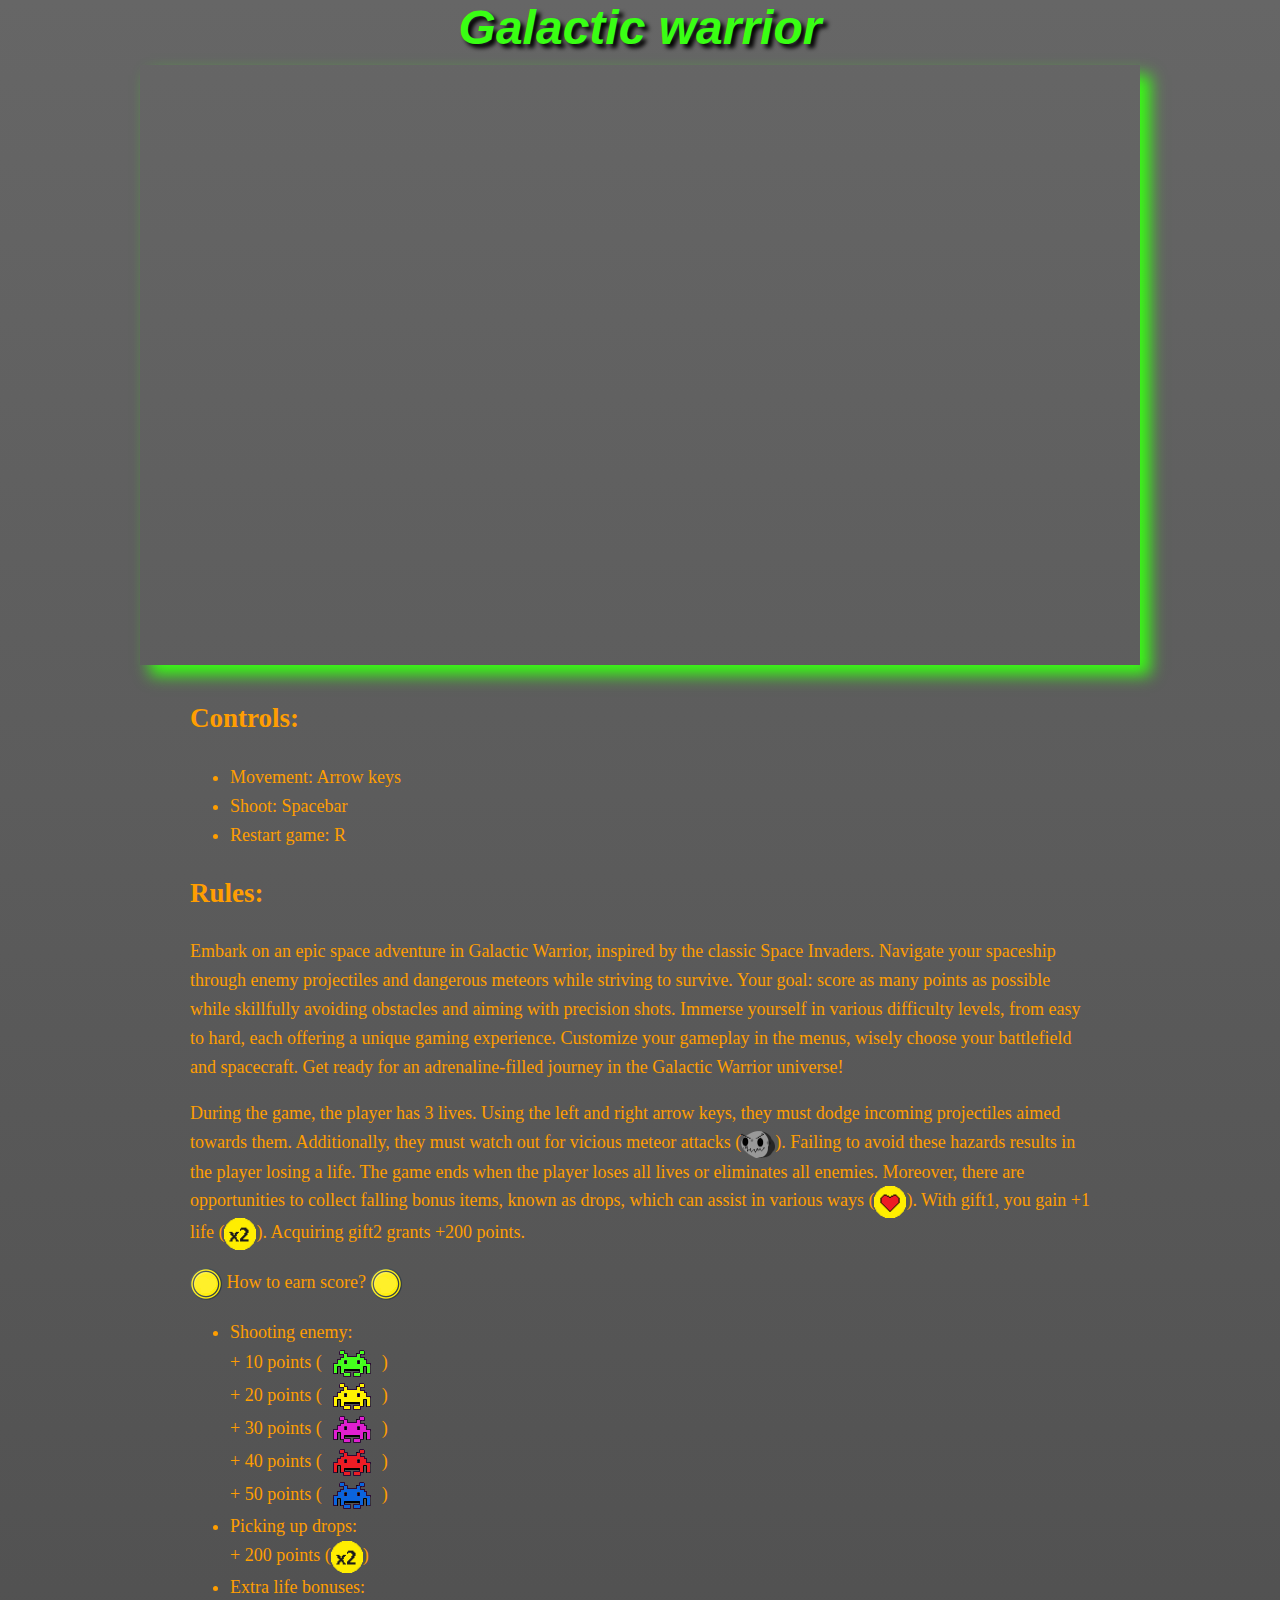
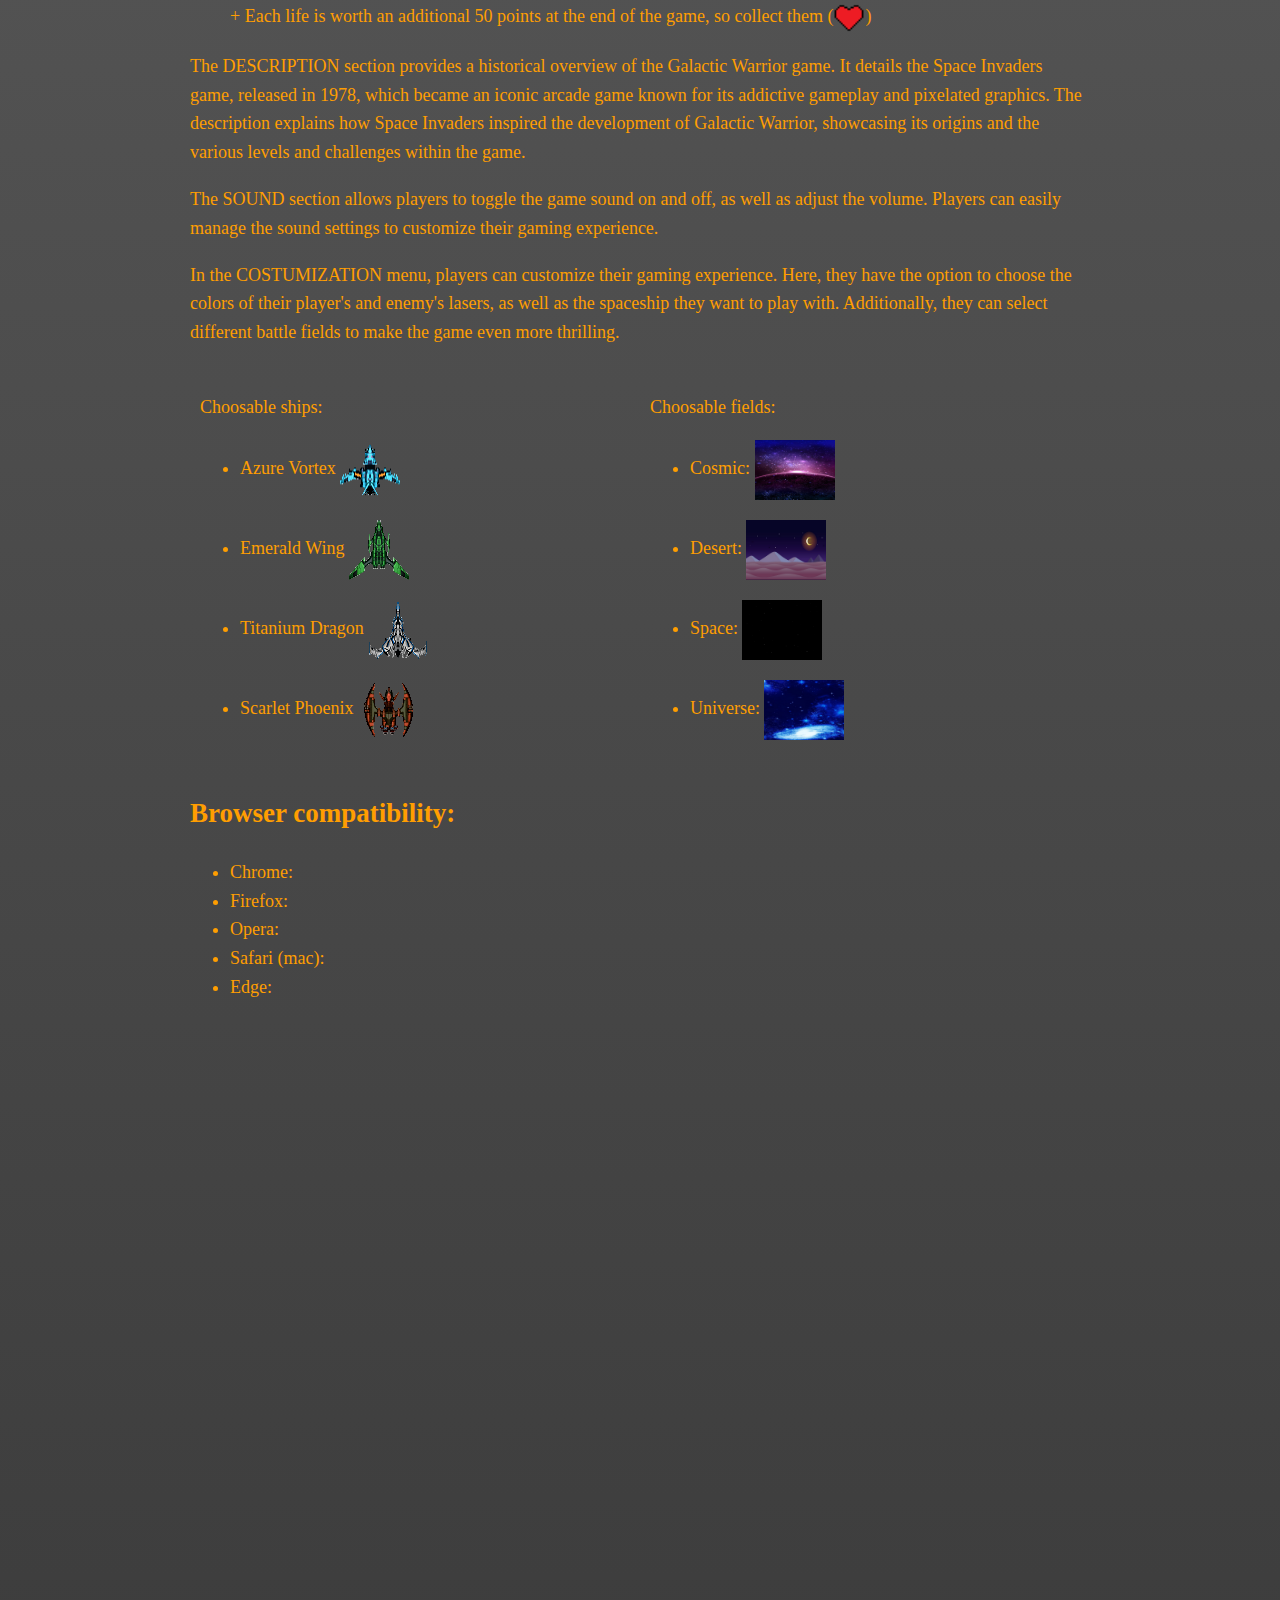
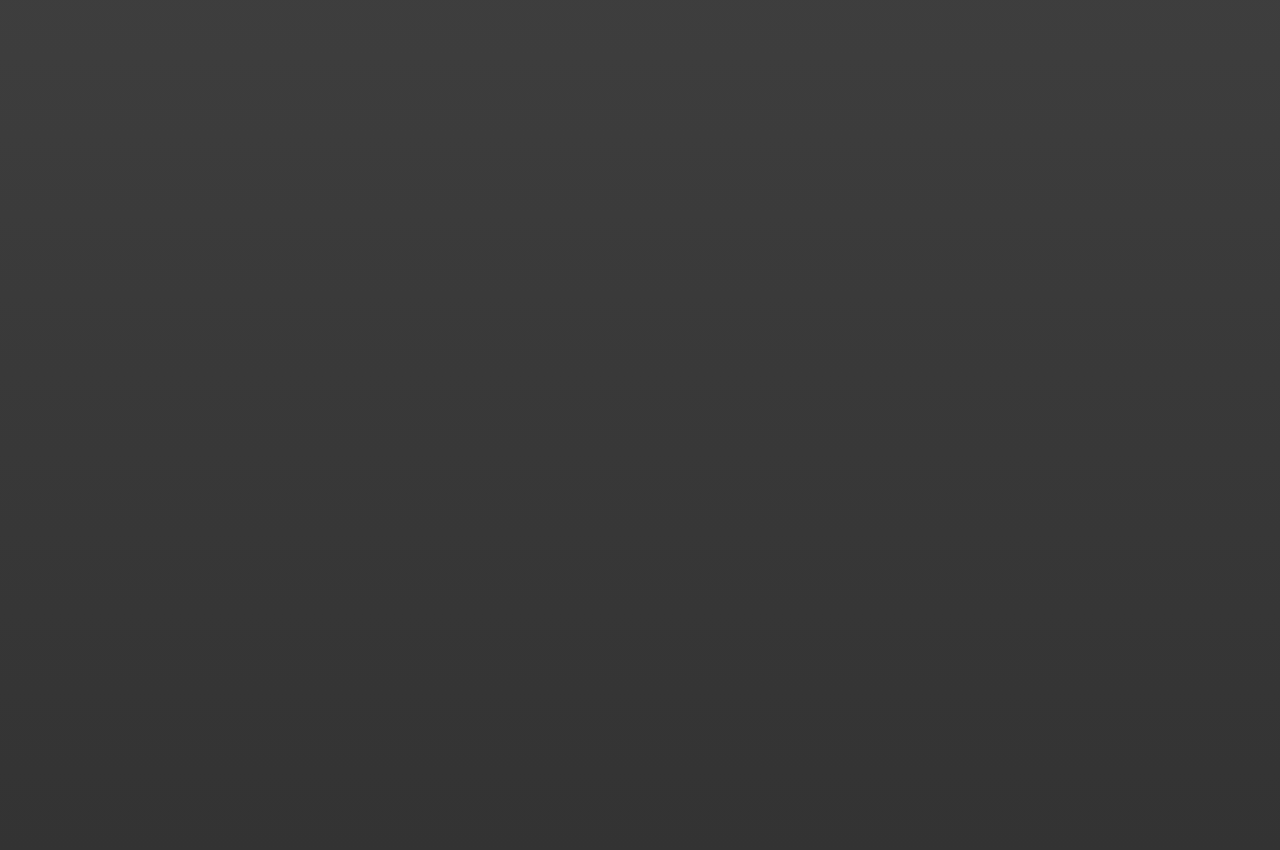
==== Galactic warrior/index.html @ ec055ec3 "Obtaining in-game currency is available" ====
<!DOCTYPE html>
<html lang="en">
<head>
    <meta charset="UTF-8">
    <meta http-equiv="X-UA-Compatible" content="IE=edge" />
    <meta name="viewport" content="width=device-width, initial-scale=1.0" />
    <title>Galactic warrior</title>
    <link rel="shortcut icon" href="#" />
    <link rel="stylesheet" href="styles.css">
</head>

<body>
    <h1>Galactic warrior</h1>
    <canvas id="menu"></canvas>

    <script type="module" src="index.js"></script>

    <div id="description">


        <h2>Controls:</h2>
        <ul>
            <li>Movement: Arrow keys</li>
            <li>Shoot: Spacebar</li>
            <li>Restart game: R</li>
        </ul>


        <h2>Rules:</h2>
        <p>
            Embark on an epic space adventure in Galactic Warrior, inspired by the classic Space Invaders.
            Navigate your spaceship through enemy projectiles and dangerous meteors while striving to survive.
            Your goal: score as many points as possible while skillfully avoiding obstacles and aiming with precision shots.
            Immerse yourself in various difficulty levels, from easy to hard, each offering a unique gaming experience.
            Customize your gameplay in the menus, wisely choose your battlefield and spacecraft.
            Get ready for an adrenaline-filled journey in the Galactic Warrior universe!
        </p>

        <p>
            During the game, the player has 3 lives. Using the left and right arrow keys,
            they must dodge incoming projectiles aimed towards them. Additionally,
            they must watch out for vicious meteor attacks (<img src="images/drop/meteor.png" alt="meteor" width="34" height="27" style="vertical-align: middle">).
            Failing to avoid these hazards results in the player losing a life.
            The game ends when the player loses all lives or eliminates all enemies.
            Moreover, there are opportunities to collect falling bonus items, known as drops,
            which can assist in various ways (<img src="images/drop/gift1.png" alt="gift1"  width="32" height="32" style="vertical-align: middle">).
            With gift1, you gain +1 life (<img src="images/drop/gift2.png" alt="gift2"  width="32" height="32" style="vertical-align: middle">).
            Acquiring gift2 grants +200 points.
        </p>

        <p>
            <img src="images/ikon/score.png" alt="score"  width="32" height="32" style="vertical-align: middle"> How to earn score? <img src="images/ikon/score.png" alt="score"  width="32" height="32" style="vertical-align: middle">
            <ul>
                <li>
                    Shooting enemy:
                    <ul class="demo">
                        <li>+ 10 points (<img src="images/enemy/enemy1.png" alt="enemy1" width="60" height="33" style="vertical-align: middle">)</li>
                        <li>+ 20 points (<img src="images/enemy/enemy2.png" alt="enemy2" width="60" height="33" style="vertical-align: middle">)</li>
                        <li>+ 30 points (<img src="images/enemy/enemy3.png" alt="enemy3" width="60" height="33" style="vertical-align: middle">)</li>
                        <li>+ 40 points (<img src="images/enemy/enemy4.png" alt="enemy4" width="60" height="33" style="vertical-align: middle">)</li>
                        <li>+ 50 points (<img src="images/enemy/enemy5.png" alt="enemy5" width="60" height="33" style="vertical-align: middle">)</li>
                    </ul>
                </li>
                <li>
                    Picking up drops:
                    <ul class="demo">
                        <li>+ 200 points (<img src="images/drop/gift2.png" alt="gift2"  width="32" height="32" style="vertical-align: middle">) </li>
                    </ul>
                </li>
                <li>
                    Extra life bonuses:
                    <ul class="demo">
                        <li>+ Each life is worth an additional 50 points at the end of the game, so collect them (<img src="images/ikon/redHeart.png" alt="gift2"  width="32" height="32" style="vertical-align: middle">) </li>
                    </ul>
                </li>
            </ul>
        </p>

        <p>
            The DESCRIPTION section provides a historical overview of the Galactic Warrior game. It details the Space Invaders game, released in 1978, which became an iconic arcade game known for its addictive gameplay and pixelated graphics. The description explains how Space Invaders inspired the development of Galactic Warrior, showcasing its origins and the various levels and challenges within the game.
        </p>

        <p>
            The SOUND section allows players to toggle the game sound on and off, as well as adjust the volume. Players can easily manage the sound settings to customize their gaming experience.
        </p>

        <p>
            In the COSTUMIZATION menu, players can customize their gaming experience. Here, they have the option to choose the colors of their player's and enemy's lasers, as well as the spaceship they want to play with. Additionally, they can select different battle fields to make the game even more thrilling.
        </p>

        <div class="customization-section">
            <div class="customization-column">
                <p>Choosable ships:</p>
                <ul>
                    <li class="space">Azure Vortex <img src="images/player/player1.png" alt="player1" width="60" height="60" style="vertical-align: middle"></li>
                    <li class="space">Emerald Wing <img src="images/player/player2.png" alt="player2" width="60" height="60" style="vertical-align: middle"></li>
                    <li class="space">Titanium Dragon <img src="images/player/player3.png" alt="player3" width="60" height="60" style="vertical-align: middle"></li>
                    <li class="space">Scarlet Phoenix <img src="images/player/player4.png" alt="player4" width="60" height="60" style="vertical-align: middle"></li>
                </ul>
            </div>
            <div class="customization-column">
                <p>Choosable fields:</p>
                <ul>
                    <li class="space">Cosmic: <img src="images/background/cosmic.png" alt="cosmic" width="80" height="60" style="vertical-align: middle"></li>
                    <li class="space">Desert: <img src="images/background/desert.png" alt="desert" width="80" height="60" style="vertical-align: middle"></li>
                    <li class="space">Space: <img src="images/background/space.png" alt="space" width="80" height="60" style="vertical-align: middle"></li>
                    <li class="space">Universe: <img src="images/background/universe.png" alt="universe" width="80" height="60" style="vertical-align: middle"></li>
                </ul>
            </div>
        </div>
        

        <h2>Browser compatibility:</h2>
        <ul>
            <li>Chrome: </li>
            <li>Firefox: </li>
            <li>Opera: </li>
            <li>Safari (mac): </li>
            <li>Edge: </li>
        </ul>

    </div>
</body>
</html>
---- Galactic warrior/styles.css ----
/* styles.css */

canvas {
    box-shadow: #39FF14 10px 10px 15px;
    position: relative;
/*    z-index: 1; */
}

h1 {
    margin: 0px;
    margin-bottom: 10px;
    font-size: 3em;
    font-family: sans-serif;
    font-style: italic;
    color: #39ff14;
    text-shadow: 4px 4px 4px #000000;
}

body {
    height: 450vh;
    margin: 0;
    padding: 0;
    display: flex;
    background: linear-gradient(to bottom, #666666, #333333);
    align-items: center;
    flex-direction: column;
}

#description {
    margin-top: 10px;
    font-size: 18px;
    text-align: left;
    width: 900px; 
    color: #ff9e01;
    line-height: 1.6; 
}

ul.demo {
    list-style-type: none;
    margin: 0;
    padding: 0;
}

.customization-section {
    display: flex;
    justify-content: space-between; 
}

.customization-column {
    flex: 1; 
    padding: 10px; 
}

li.space {
    margin-bottom: 20px; 
}
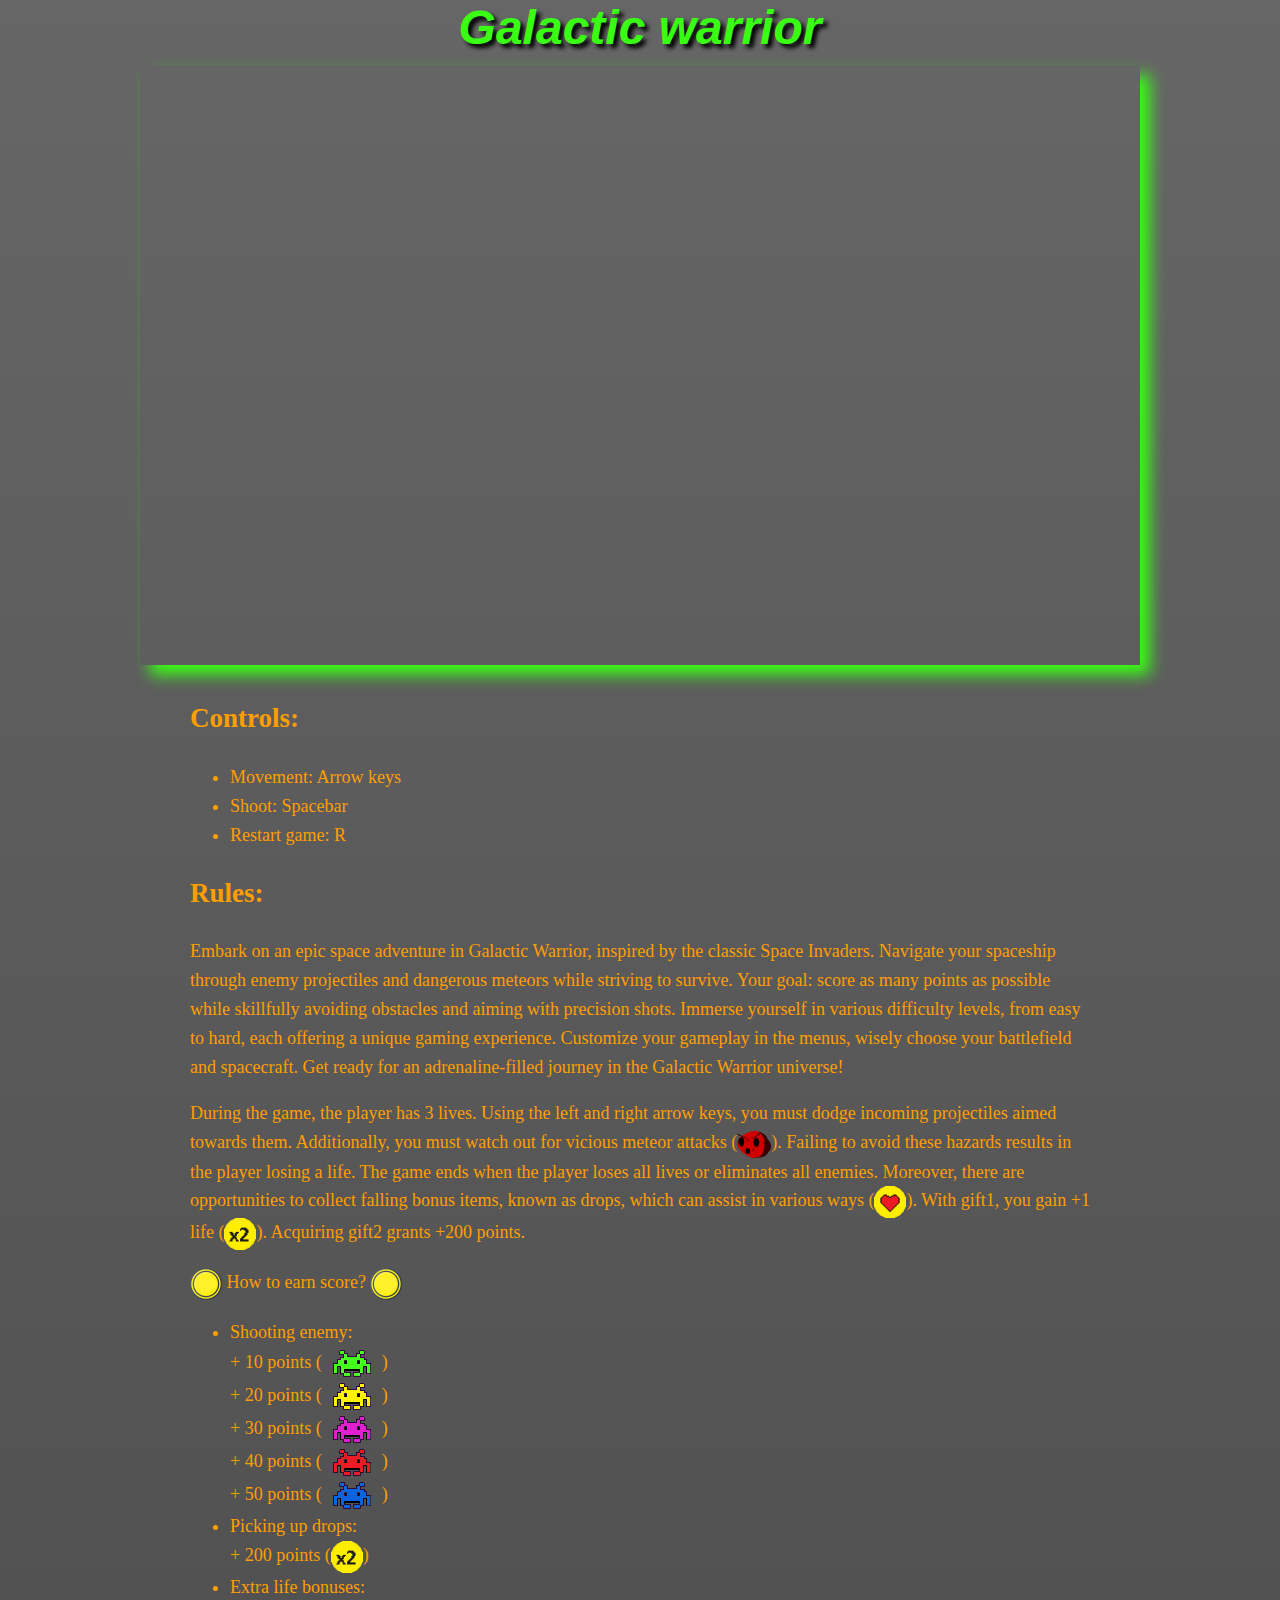
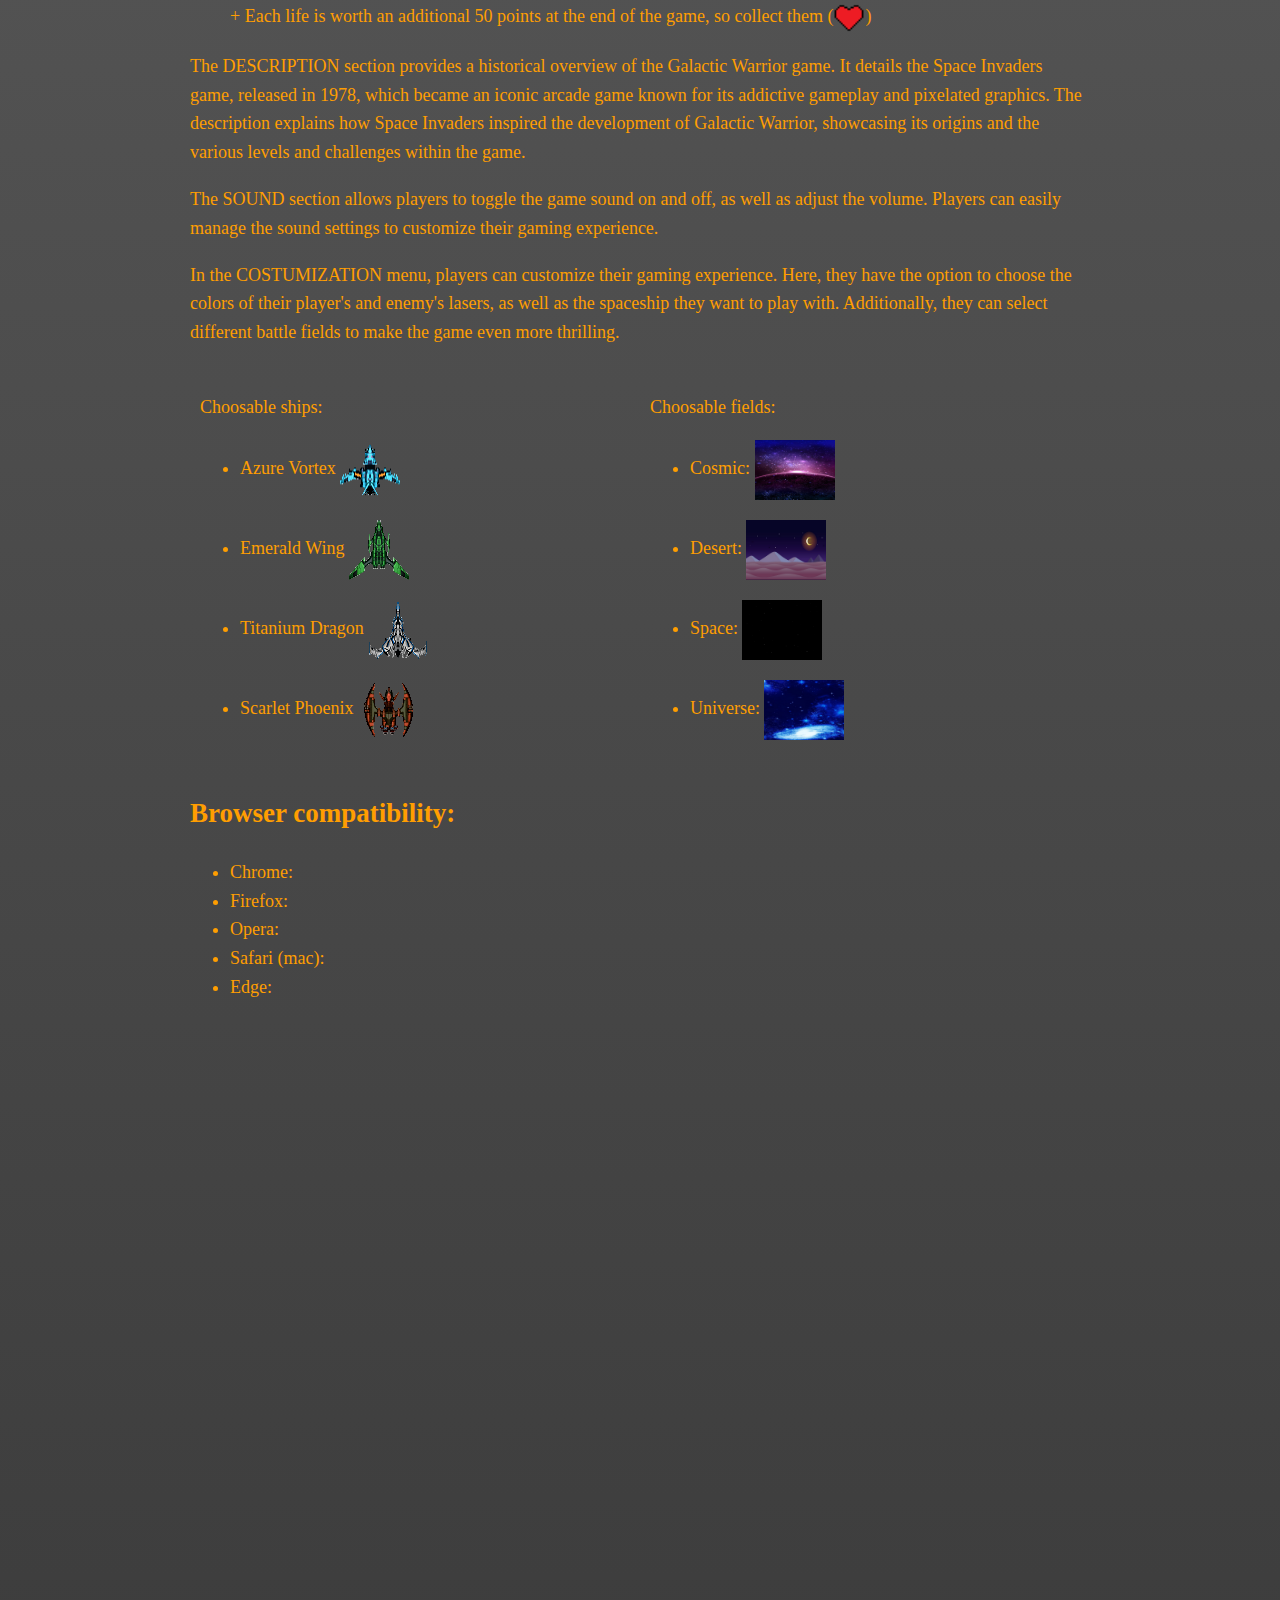
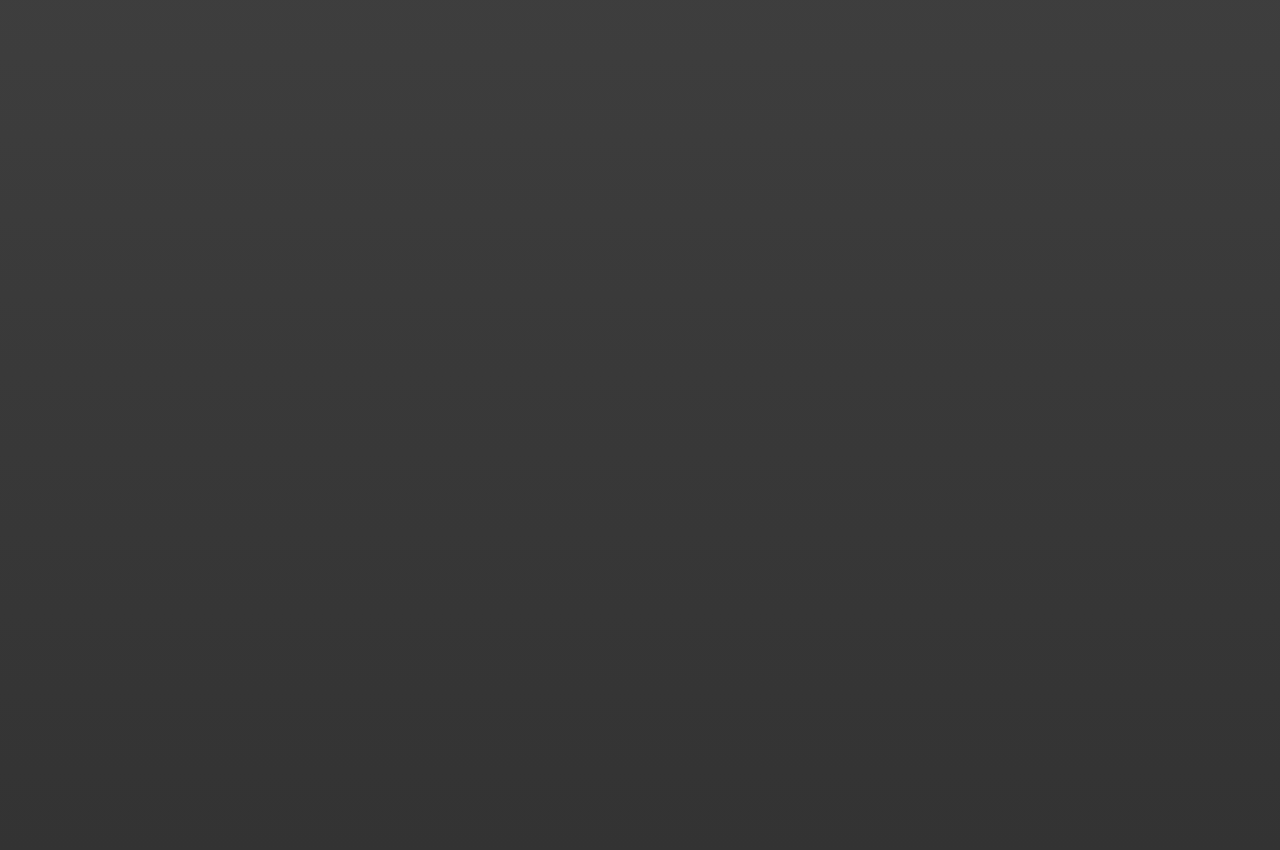
==== commit bfff1190: "Level 2 changed, started making level 5" ====
--- a/Galactic warrior/index.html
+++ b/Galactic warrior/index.html
@@ -38,8 +38,8 @@
 
         <p>
             During the game, the player has 3 lives. Using the left and right arrow keys,
-            they must dodge incoming projectiles aimed towards them. Additionally,
-            they must watch out for vicious meteor attacks (<img src="images/drop/meteor.png" alt="meteor" width="34" height="27" style="vertical-align: middle">).
+            you must dodge incoming projectiles aimed towards them. Additionally,
+            you must watch out for vicious meteor attacks (<img src="images/drop/meteorRed.png" alt="meteor" width="34" height="27" style="vertical-align: middle">).
             Failing to avoid these hazards results in the player losing a life.
             The game ends when the player loses all lives or eliminates all enemies.
             Moreover, there are opportunities to collect falling bonus items, known as drops,
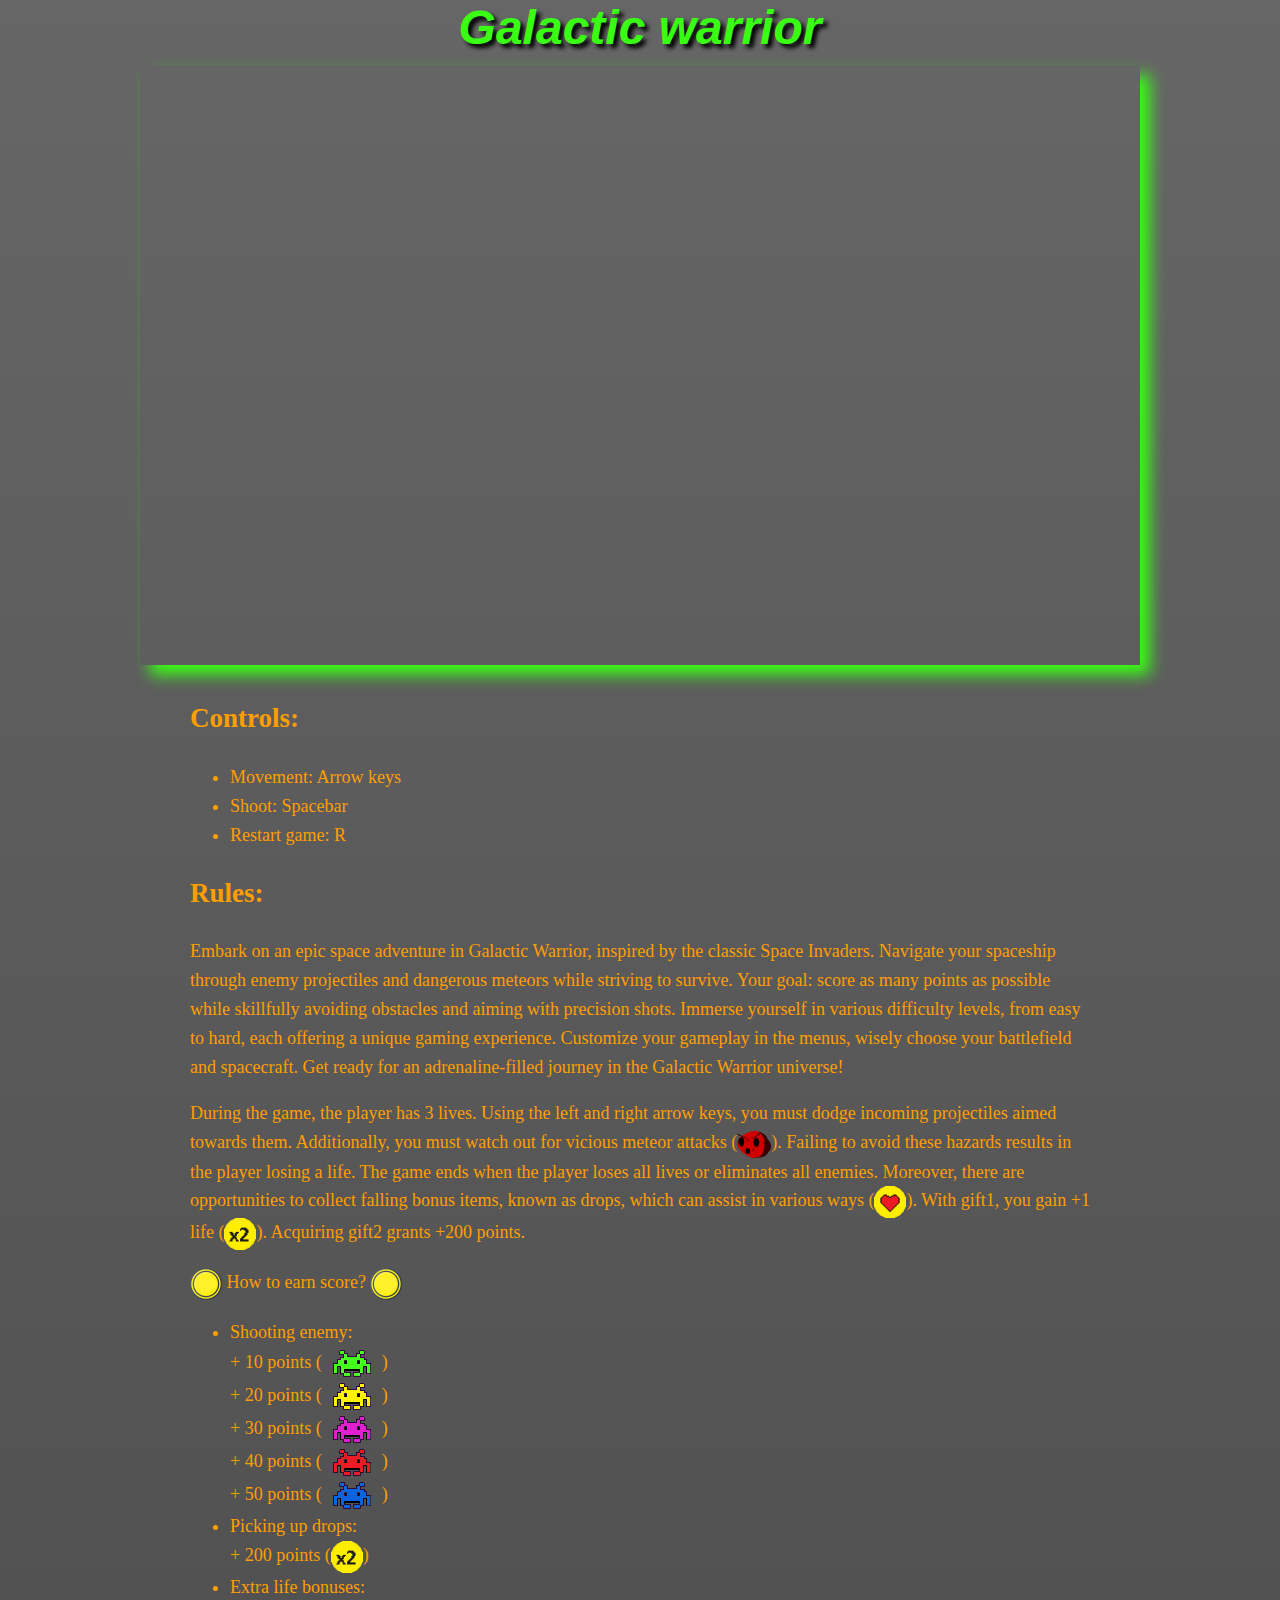
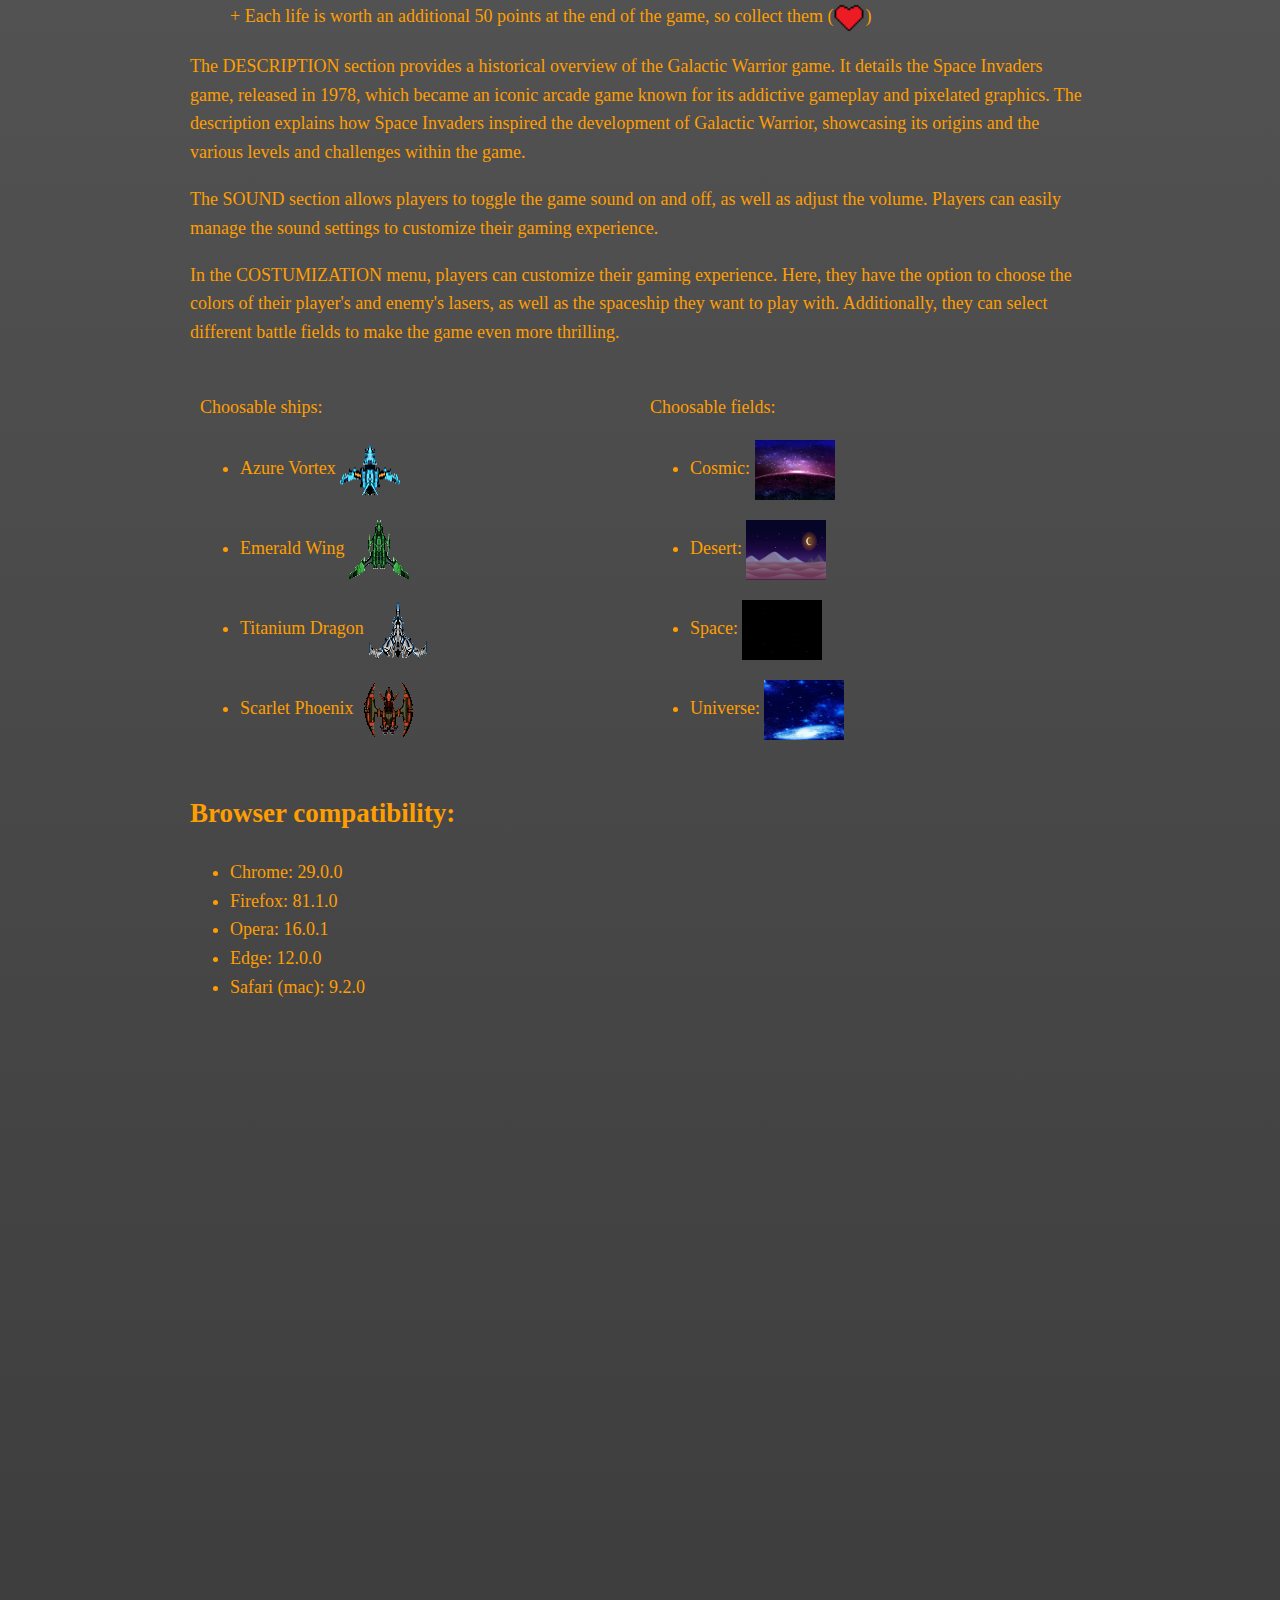
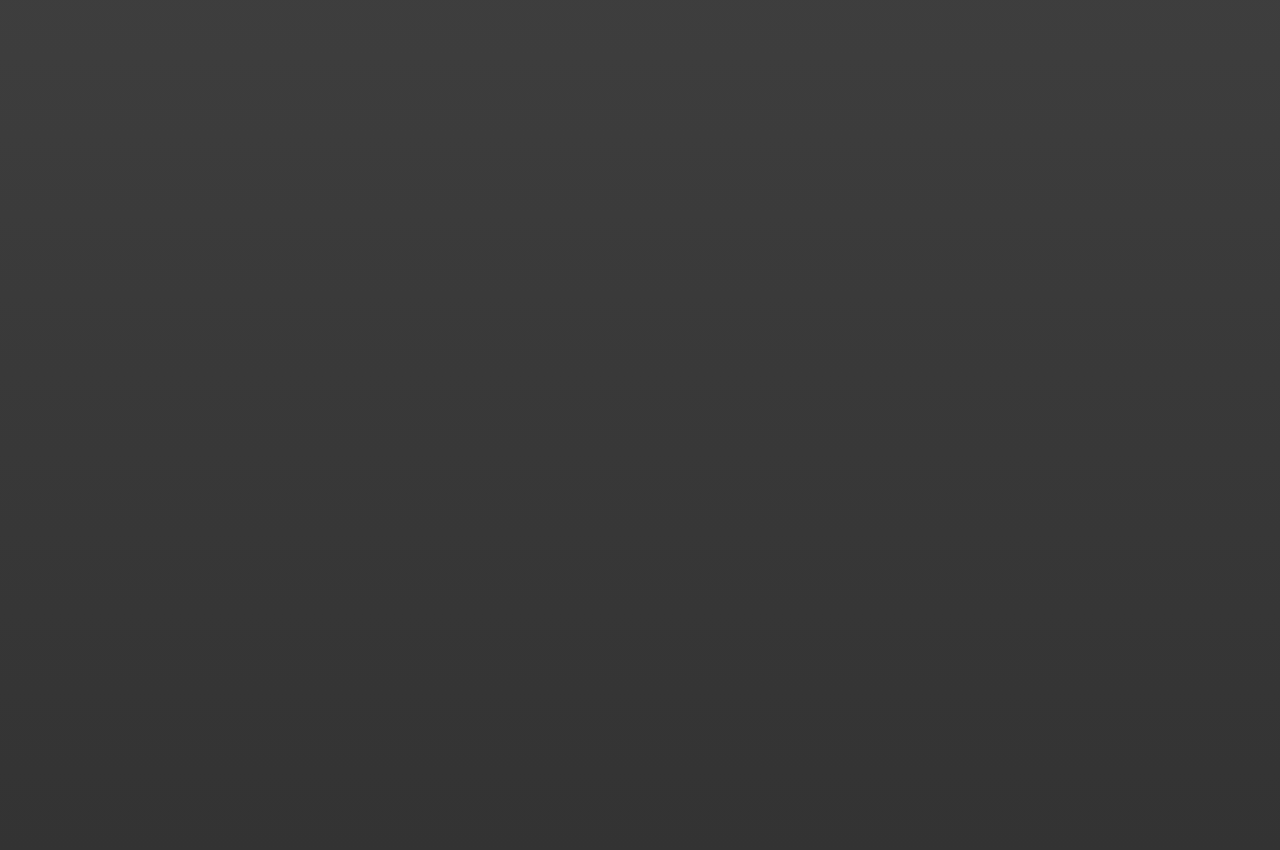
==== commit 01a4c8d0: "Level 5 done" ====
--- a/Galactic warrior/index.html
+++ b/Galactic warrior/index.html
@@ -112,11 +112,11 @@
 
         <h2>Browser compatibility:</h2>
         <ul>
-            <li>Chrome: </li>
-            <li>Firefox: </li>
-            <li>Opera: </li>
-            <li>Safari (mac): </li>
-            <li>Edge: </li>
+            <li>Chrome: 29.0.0</li>
+            <li>Firefox: 81.1.0</li>
+            <li>Opera: 16.0.1</li>
+            <li>Edge: 12.0.0</li>
+            <li>Safari (mac): 9.2.0</li>
         </ul>
 
     </div>
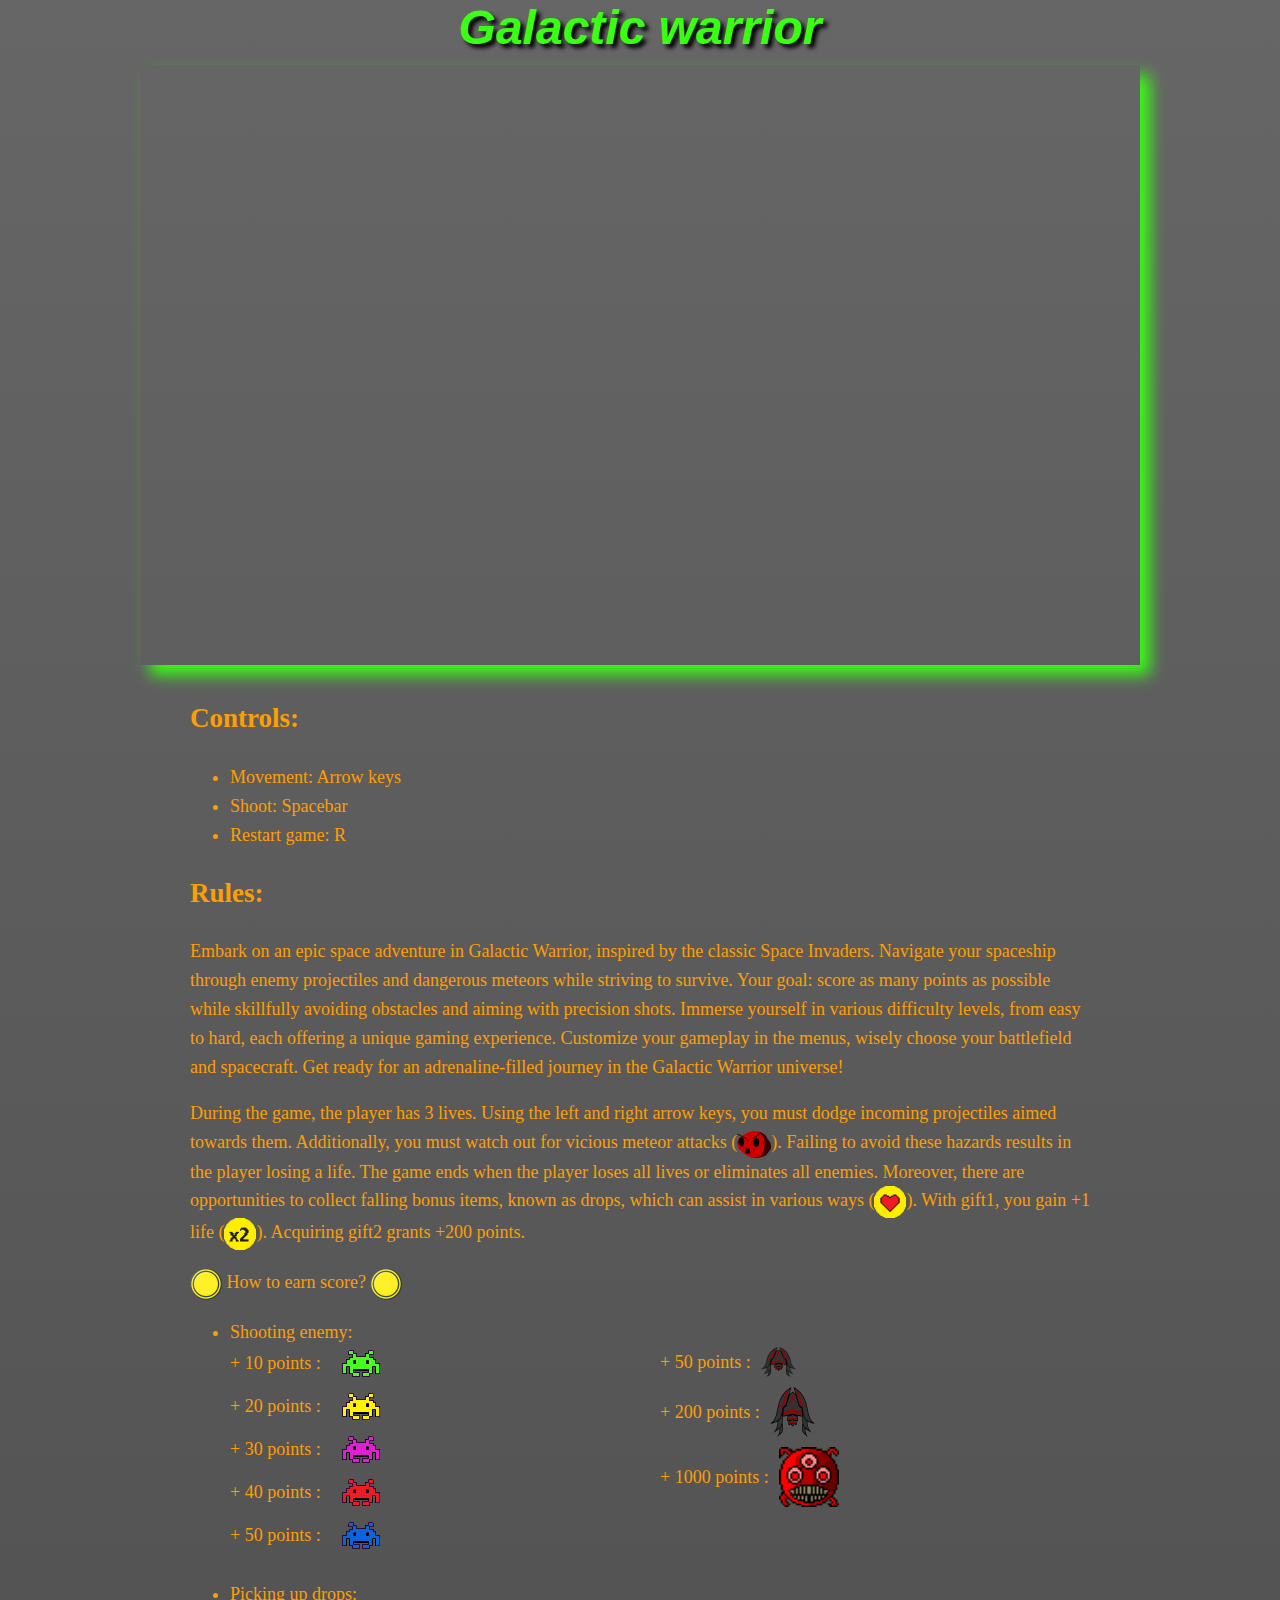
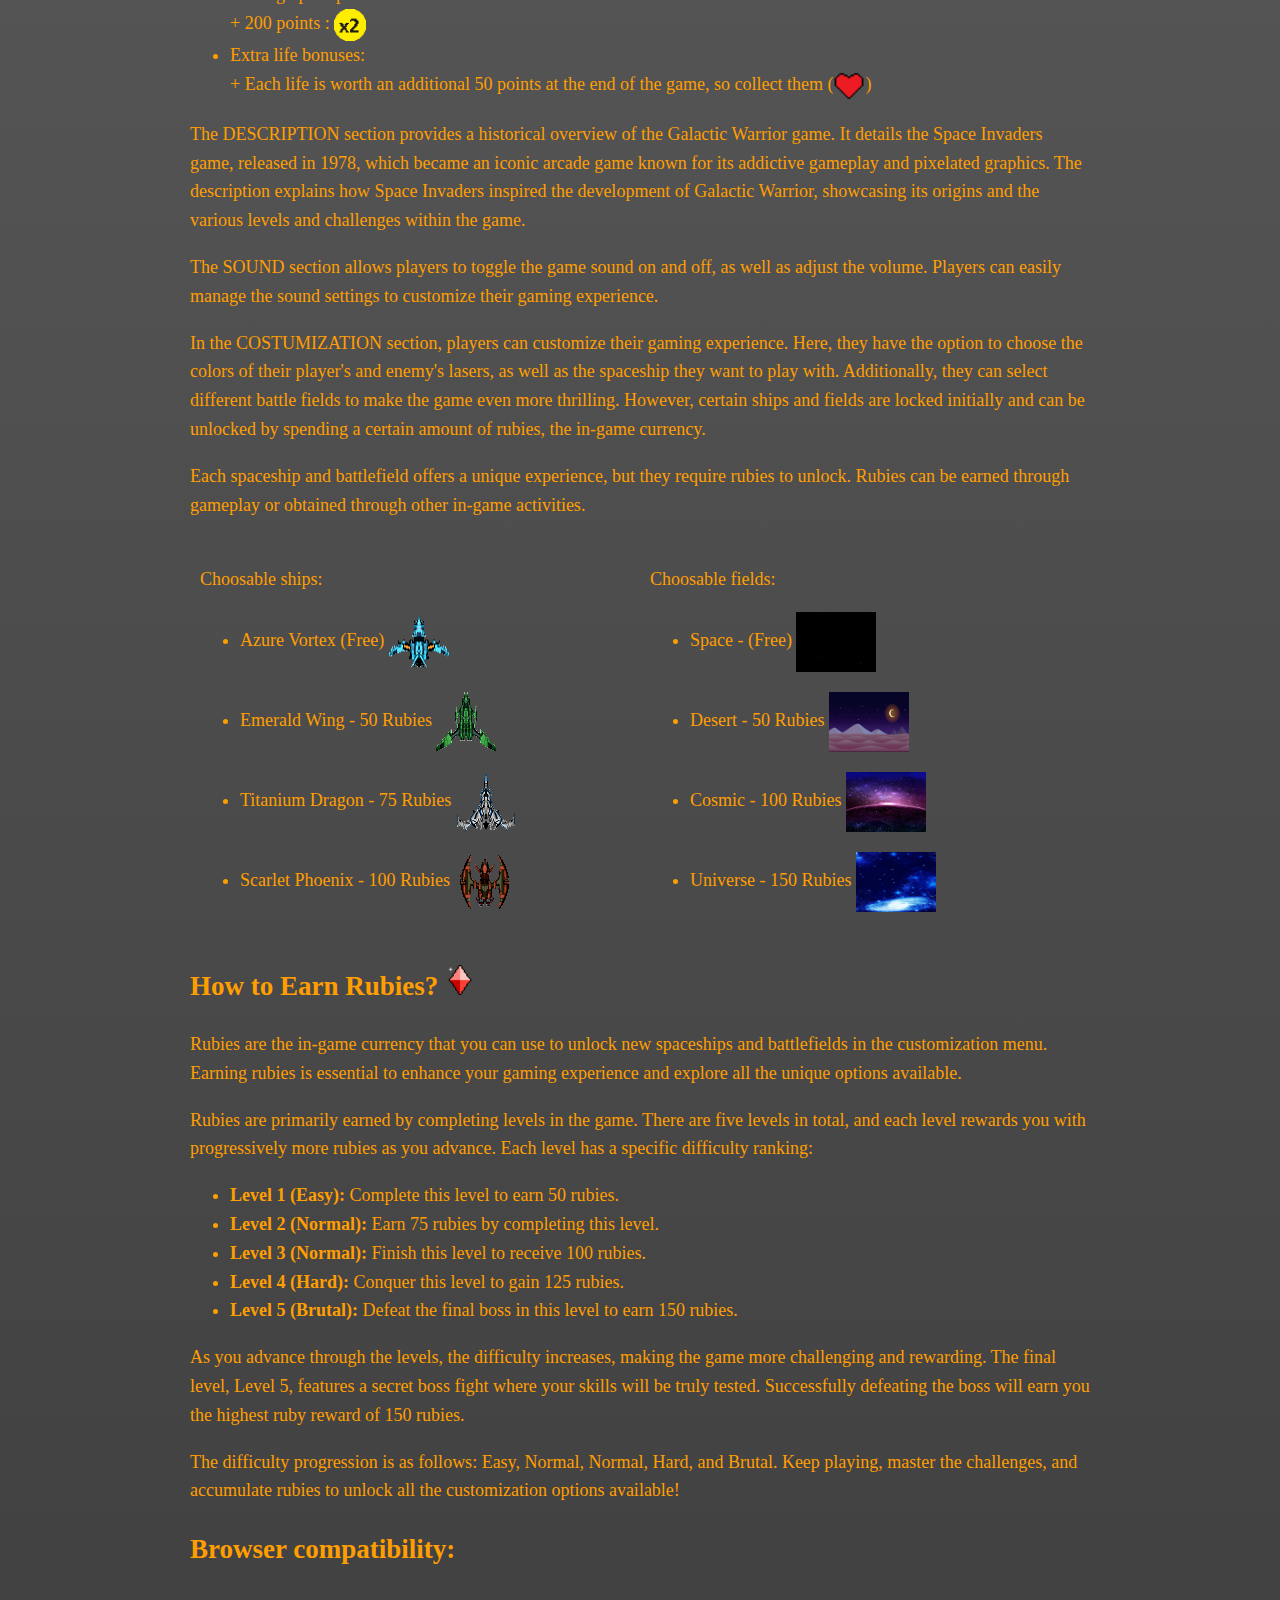
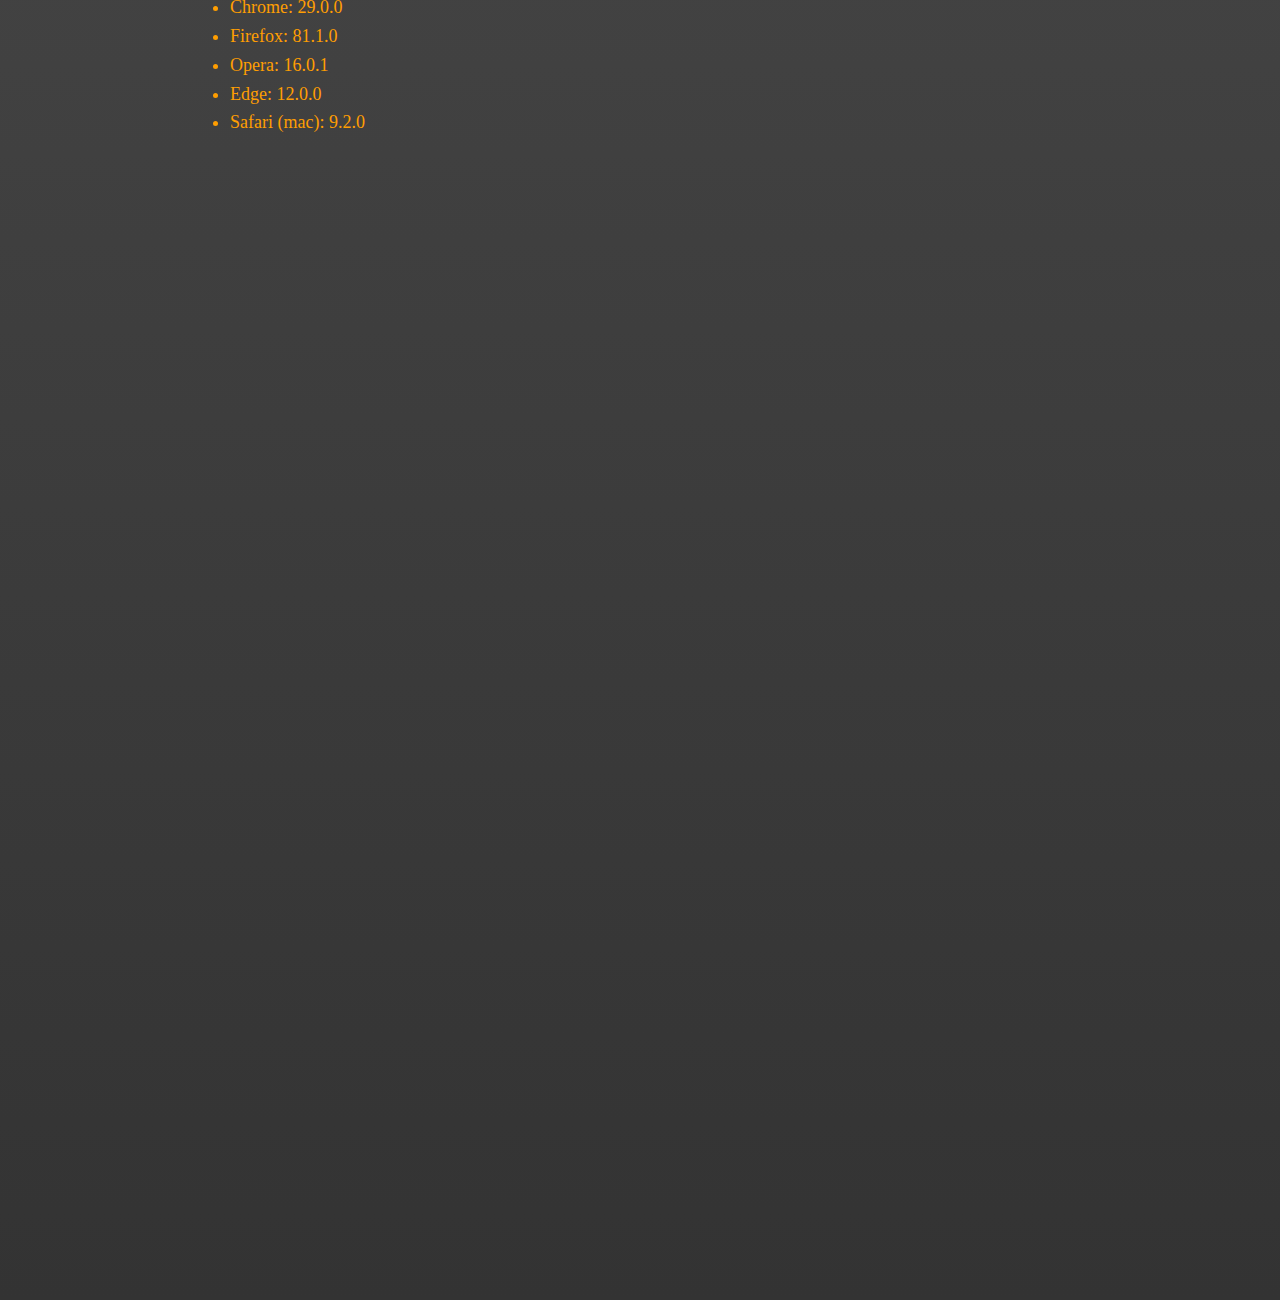
==== commit 504b8215: "Rules description, animations in Customization" ====
--- a/Galactic warrior/index.html
+++ b/Galactic warrior/index.html
@@ -16,7 +16,6 @@
     <script type="module" src="index.js"></script>
 
     <div id="description">
-
 
         <h2>Controls:</h2>
         <ul>
@@ -50,21 +49,30 @@
 
         <p>
             <img src="images/ikon/score.png" alt="score"  width="32" height="32" style="vertical-align: middle"> How to earn score? <img src="images/ikon/score.png" alt="score"  width="32" height="32" style="vertical-align: middle">
-            <ul>
+            <ul class="enemy-points">
                 <li>
                     Shooting enemy:
-                    <ul class="demo">
-                        <li>+ 10 points (<img src="images/enemy/enemy1.png" alt="enemy1" width="60" height="33" style="vertical-align: middle">)</li>
-                        <li>+ 20 points (<img src="images/enemy/enemy2.png" alt="enemy2" width="60" height="33" style="vertical-align: middle">)</li>
-                        <li>+ 30 points (<img src="images/enemy/enemy3.png" alt="enemy3" width="60" height="33" style="vertical-align: middle">)</li>
-                        <li>+ 40 points (<img src="images/enemy/enemy4.png" alt="enemy4" width="60" height="33" style="vertical-align: middle">)</li>
-                        <li>+ 50 points (<img src="images/enemy/enemy5.png" alt="enemy5" width="60" height="33" style="vertical-align: middle">)</li>
-                    </ul>
+                    <div class="enemy-points-list">
+                        <ul class="points-column">
+                            <li>+ 10 points : <img src="images/enemy/enemy1.png" alt="enemy1" width="60" height="33"></li>
+                            <li>+ 20 points : <img src="images/enemy/enemy2.png" alt="enemy2" width="60" height="33"></li>
+                            <li>+ 30 points : <img src="images/enemy/enemy3.png" alt="enemy3" width="60" height="33"></li>
+                            <li>+ 40 points : <img src="images/enemy/enemy4.png" alt="enemy4" width="60" height="33"></li>
+                            <li>+ 50 points : <img src="images/enemy/enemy5.png" alt="enemy5" width="60" height="33"></li>
+                        </ul>
+                        <ul class="points-column">
+                            <li>+ 50 points : <img src="images/enemy/enemy6.png" alt="enemy6" width="35" height="30"></li>
+                            <li>+ 200 points : <img src="images/enemy/enemy6.png" alt="Miniboss" width="45" height="50"></li>
+                            <li>+ 1000 points : <img src="images/enemy/Boss1.png" alt="BOSS" width="60" height="60"></li>
+                        </ul>
+                    </div>
                 </li>
+            </ul>
+            <ul>
                 <li>
                     Picking up drops:
                     <ul class="demo">
-                        <li>+ 200 points (<img src="images/drop/gift2.png" alt="gift2"  width="32" height="32" style="vertical-align: middle">) </li>
+                        <li>+ 200 points : <img src="images/drop/gift2.png" alt="gift2"  width="32" height="32" style="vertical-align: middle"> </li>
                     </ul>
                 </li>
                 <li>
@@ -85,29 +93,54 @@
         </p>
 
         <p>
-            In the COSTUMIZATION menu, players can customize their gaming experience. Here, they have the option to choose the colors of their player's and enemy's lasers, as well as the spaceship they want to play with. Additionally, they can select different battle fields to make the game even more thrilling.
+            In the COSTUMIZATION section, players can customize their gaming experience. Here, they have the option to choose the colors of their player's and enemy's lasers, as well as the spaceship they want to play with. Additionally, they can select different battle fields to make the game even more thrilling. However, certain ships and fields are locked initially and can be unlocked by spending a certain amount of rubies, the in-game currency.
         </p>
-
+        
+        <p>
+            Each spaceship and battlefield offers a unique experience, but they require rubies to unlock. Rubies can be earned through gameplay or obtained through other in-game activities.
+        </p>
+        
         <div class="customization-section">
             <div class="customization-column">
                 <p>Choosable ships:</p>
                 <ul>
-                    <li class="space">Azure Vortex <img src="images/player/player1.png" alt="player1" width="60" height="60" style="vertical-align: middle"></li>
-                    <li class="space">Emerald Wing <img src="images/player/player2.png" alt="player2" width="60" height="60" style="vertical-align: middle"></li>
-                    <li class="space">Titanium Dragon <img src="images/player/player3.png" alt="player3" width="60" height="60" style="vertical-align: middle"></li>
-                    <li class="space">Scarlet Phoenix <img src="images/player/player4.png" alt="player4" width="60" height="60" style="vertical-align: middle"></li>
+                    <li class="space">Azure Vortex (Free) <img src="images/player/player1.png" alt="player1" width="60" height="60" style="vertical-align: middle"></li>
+                    <li class="space">Emerald Wing - 50 Rubies <img src="images/player/player2.png" alt="player2" width="60" height="60" style="vertical-align: middle"></li>
+                    <li class="space">Titanium Dragon - 75 Rubies <img src="images/player/player3.png" alt="player3" width="60" height="60" style="vertical-align: middle"></li>
+                    <li class="space">Scarlet Phoenix - 100 Rubies <img src="images/player/player4.png" alt="player4" width="60" height="60" style="vertical-align: middle"></li>
                 </ul>
             </div>
             <div class="customization-column">
                 <p>Choosable fields:</p>
                 <ul>
-                    <li class="space">Cosmic: <img src="images/background/cosmic.png" alt="cosmic" width="80" height="60" style="vertical-align: middle"></li>
-                    <li class="space">Desert: <img src="images/background/desert.png" alt="desert" width="80" height="60" style="vertical-align: middle"></li>
-                    <li class="space">Space: <img src="images/background/space.png" alt="space" width="80" height="60" style="vertical-align: middle"></li>
-                    <li class="space">Universe: <img src="images/background/universe.png" alt="universe" width="80" height="60" style="vertical-align: middle"></li>
+                    <li class="space">Space - (Free) <img src="images/background/space.png" alt="space" width="80" height="60" style="vertical-align: middle"></li>
+                    <li class="space">Desert - 50 Rubies <img src="images/background/desert.png" alt="desert" width="80" height="60" style="vertical-align: middle"></li>
+                    <li class="space">Cosmic - 100 Rubies <img src="images/background/cosmic.png" alt="cosmic" width="80" height="60" style="vertical-align: middle"></li>
+                    <li class="space">Universe - 150 Rubies <img src="images/background/universe.png" alt="universe" width="80" height="60" style="vertical-align: middle"></li>
                 </ul>
             </div>
         </div>
+
+        <h2>How to Earn Rubies? <img src="images/ikon/rubyPic.png" alt="ruby" width="30" height="30"></h2>
+        <p>
+            Rubies are the in-game currency that you can use to unlock new spaceships and battlefields in the customization menu. Earning rubies is essential to enhance your gaming experience and explore all the unique options available.
+        </p>
+        <p>
+            Rubies are primarily earned by completing levels in the game. There are five levels in total, and each level rewards you with progressively more rubies as you advance. Each level has a specific difficulty ranking:
+        </p>
+        <ul>
+            <li><strong>Level 1 (Easy):</strong> Complete this level to earn 50 rubies.</li>
+            <li><strong>Level 2 (Normal):</strong> Earn 75 rubies by completing this level.</li>
+            <li><strong>Level 3 (Normal):</strong> Finish this level to receive 100 rubies.</li>
+            <li><strong>Level 4 (Hard):</strong> Conquer this level to gain 125 rubies.</li>
+            <li><strong>Level 5 (Brutal):</strong> Defeat the final boss in this level to earn 150 rubies.</li>
+        </ul>
+        <p>
+            As you advance through the levels, the difficulty increases, making the game more challenging and rewarding. The final level, Level 5, features a secret boss fight where your skills will be truly tested. Successfully defeating the boss will earn you the highest ruby reward of 150 rubies.
+        </p>
+        <p>
+            The difficulty progression is as follows: Easy, Normal, Normal, Hard, and Brutal. Keep playing, master the challenges, and accumulate rubies to unlock all the customization options available!
+        </p>
         
 
         <h2>Browser compatibility:</h2>
--- a/Galactic warrior/styles.css
+++ b/Galactic warrior/styles.css
@@ -17,7 +17,7 @@
 }
 
 body {
-    height: 450vh;
+    height: 500vh;
     margin: 0;
     padding: 0;
     display: flex;
@@ -54,3 +54,24 @@
 li.space {
     margin-bottom: 20px; 
 }
+
+.enemy-points-list {
+    display: flex;
+}
+
+.points-column {
+    list-style: none;
+    padding: 0;
+    margin: 0;
+    flex: 1;
+}
+
+.points-column li {
+    display: flex;
+    align-items: center;
+    margin-bottom: 10px;
+}
+
+.points-column img {
+    margin-left: 10px;
+}
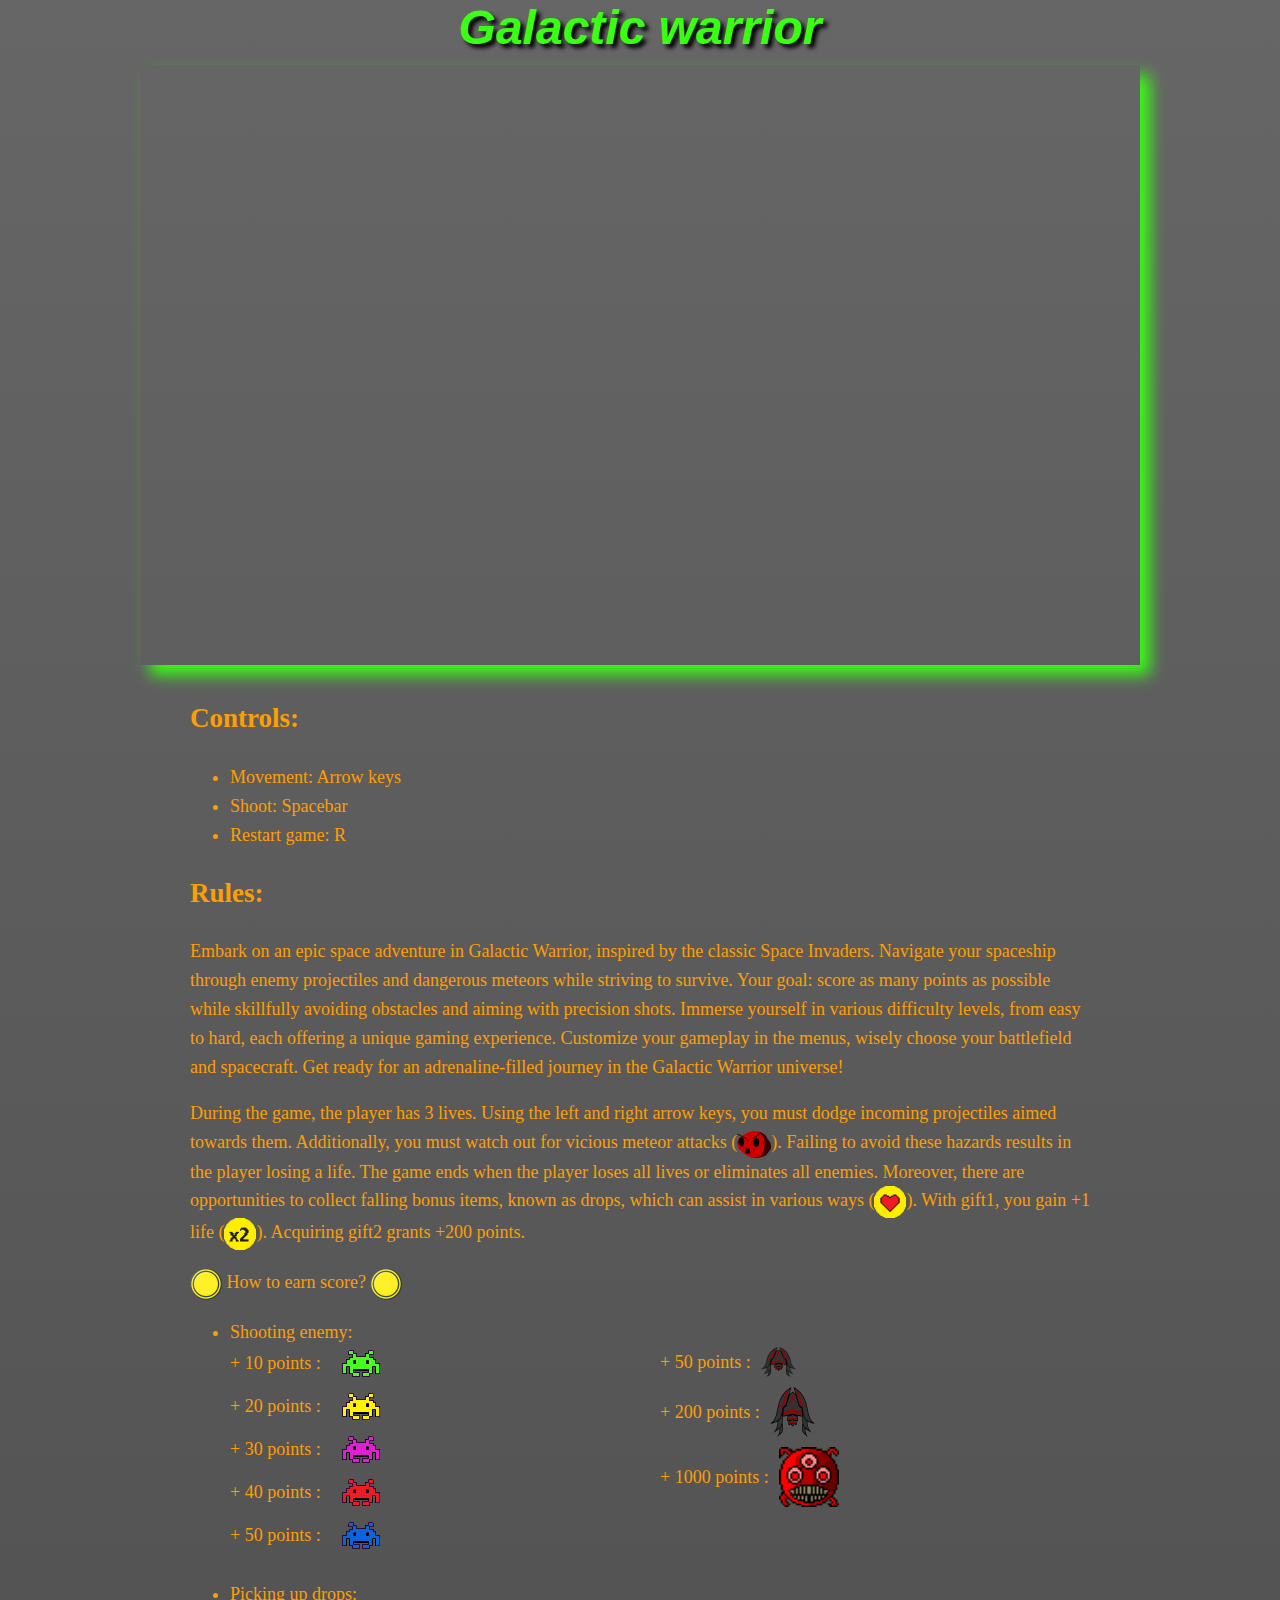
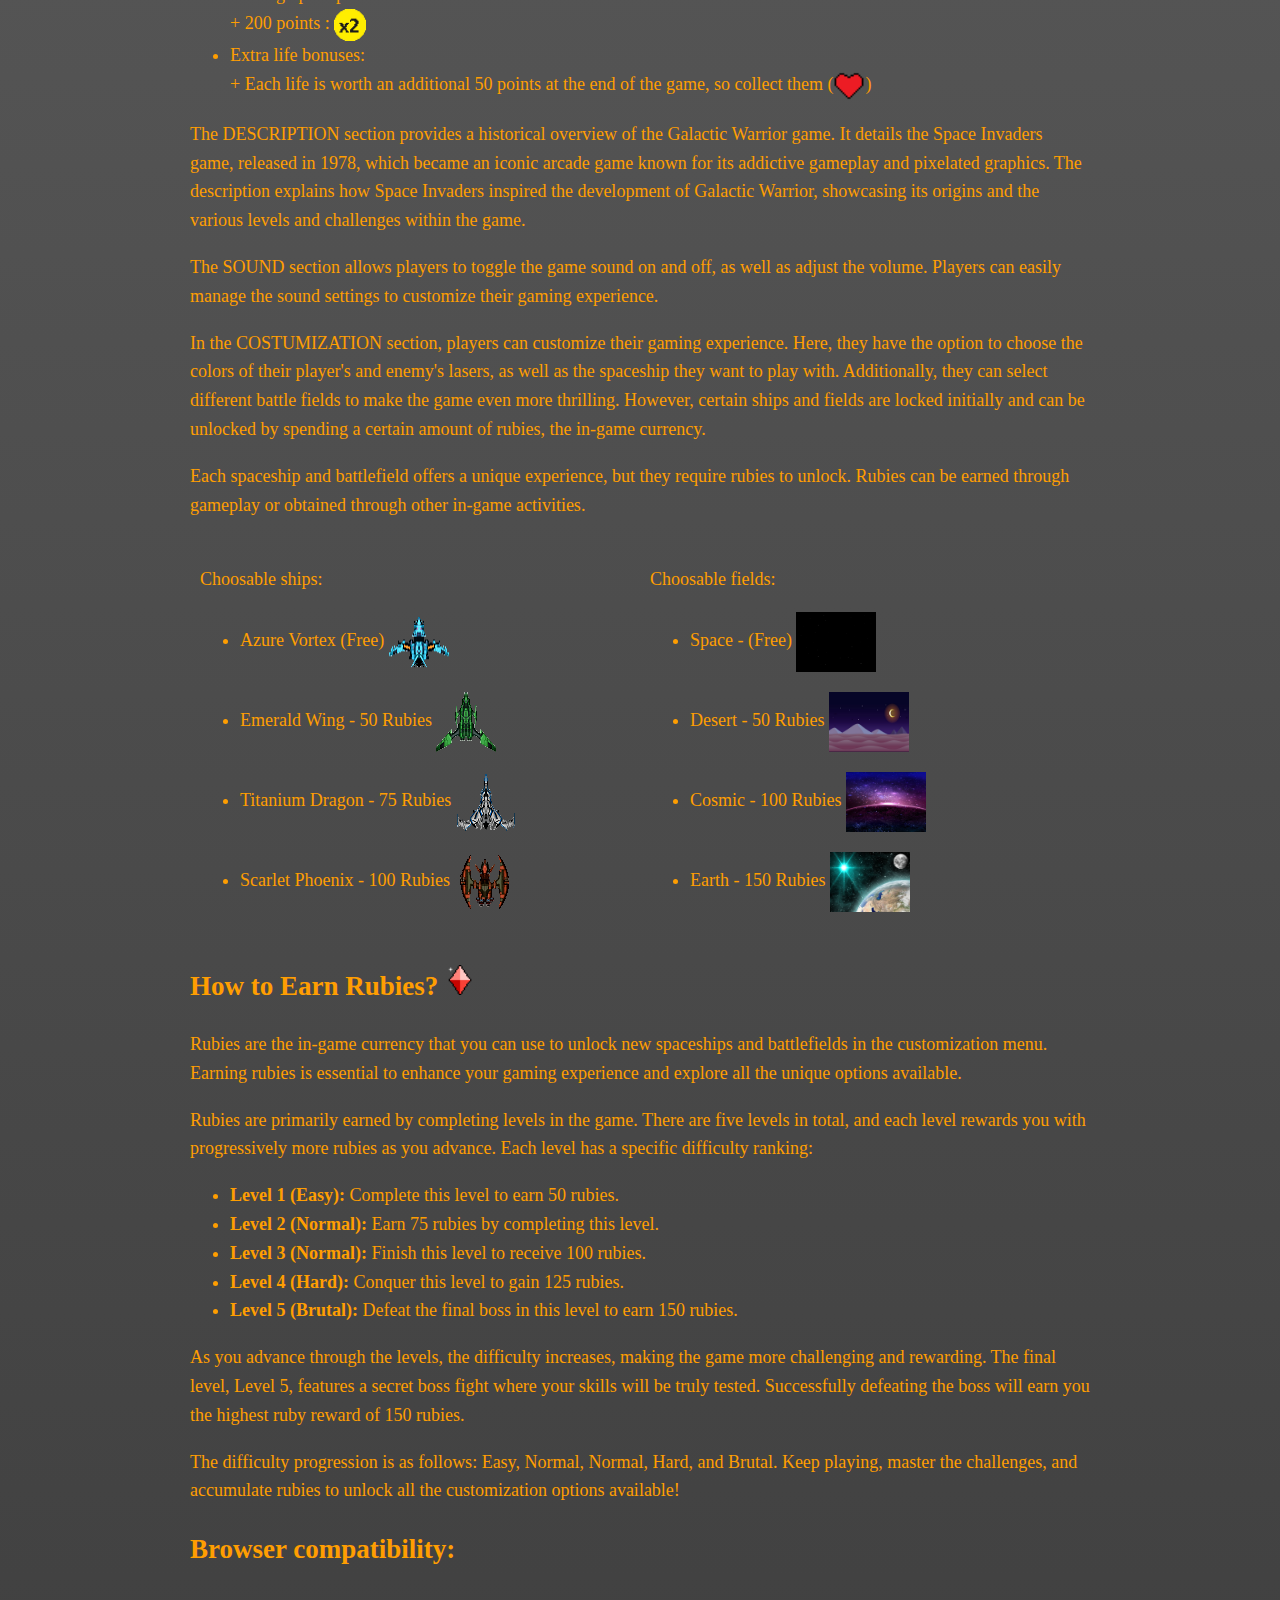
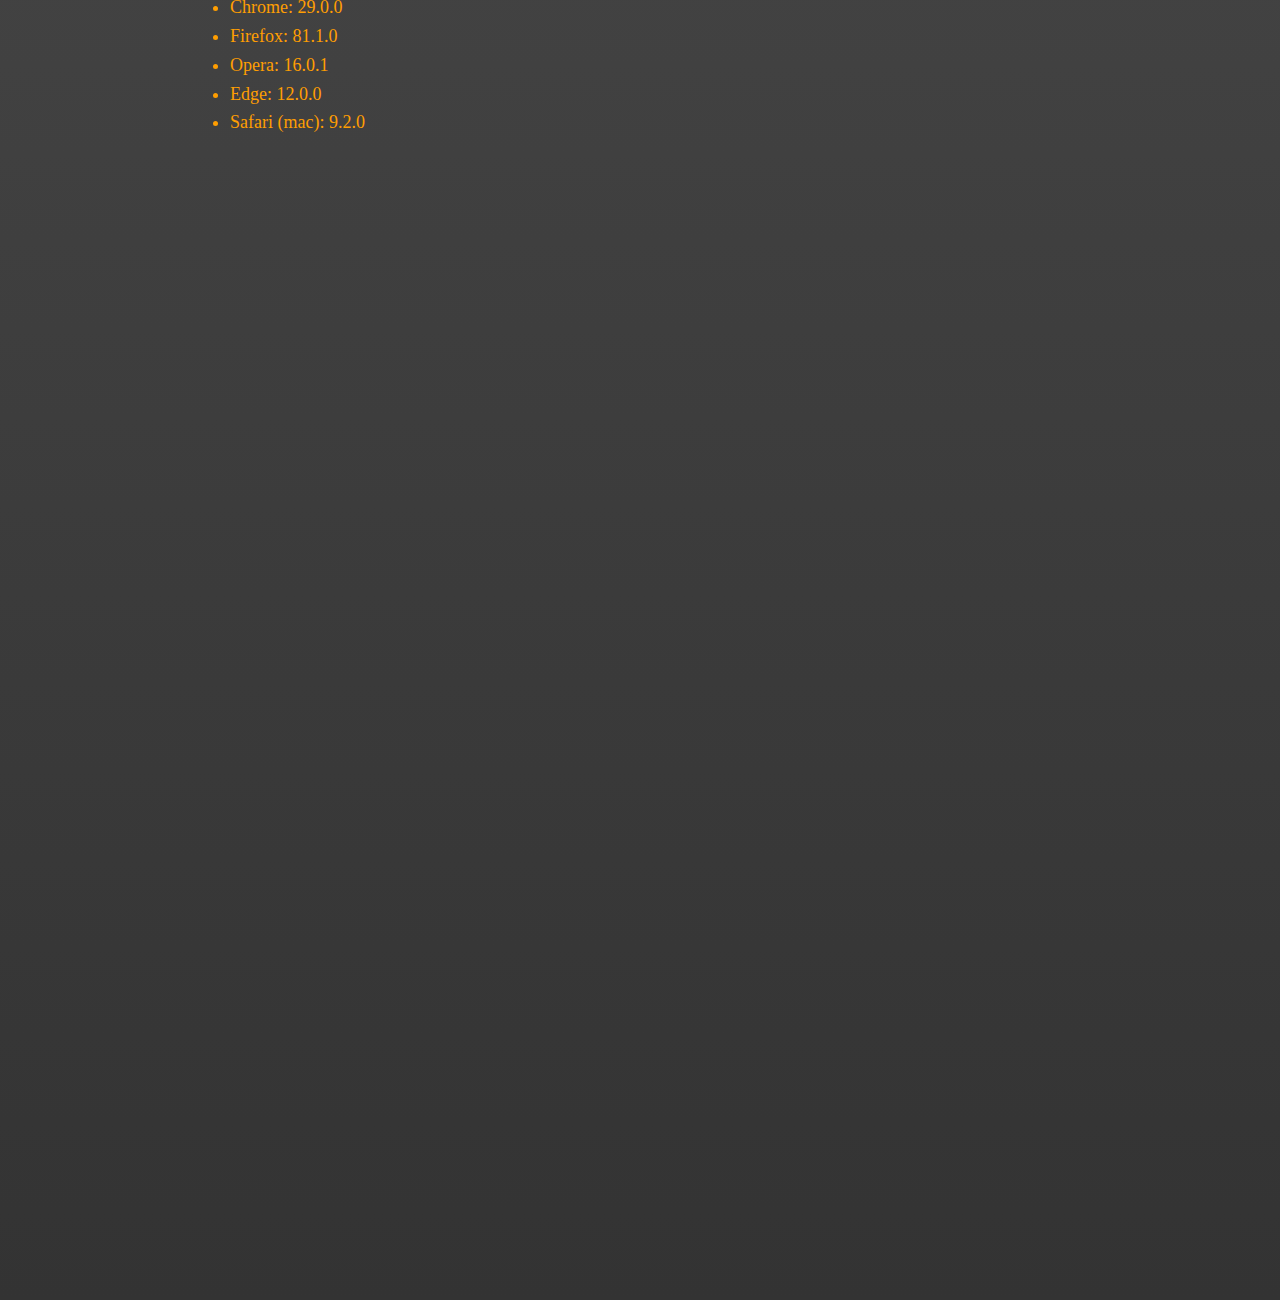
==== commit 8041d7ac: "Adding music to levels, modify description" ====
--- a/Galactic warrior/index.html
+++ b/Galactic warrior/index.html
@@ -116,7 +116,7 @@
                     <li class="space">Space - (Free) <img src="images/background/space.png" alt="space" width="80" height="60" style="vertical-align: middle"></li>
                     <li class="space">Desert - 50 Rubies <img src="images/background/desert.png" alt="desert" width="80" height="60" style="vertical-align: middle"></li>
                     <li class="space">Cosmic - 100 Rubies <img src="images/background/cosmic.png" alt="cosmic" width="80" height="60" style="vertical-align: middle"></li>
-                    <li class="space">Universe - 150 Rubies <img src="images/background/universe.png" alt="universe" width="80" height="60" style="vertical-align: middle"></li>
+                    <li class="space">Earth - 150 Rubies <img src="images/background/earth.jpg" alt="universe" width="80" height="60" style="vertical-align: middle"></li>
                 </ul>
             </div>
         </div>
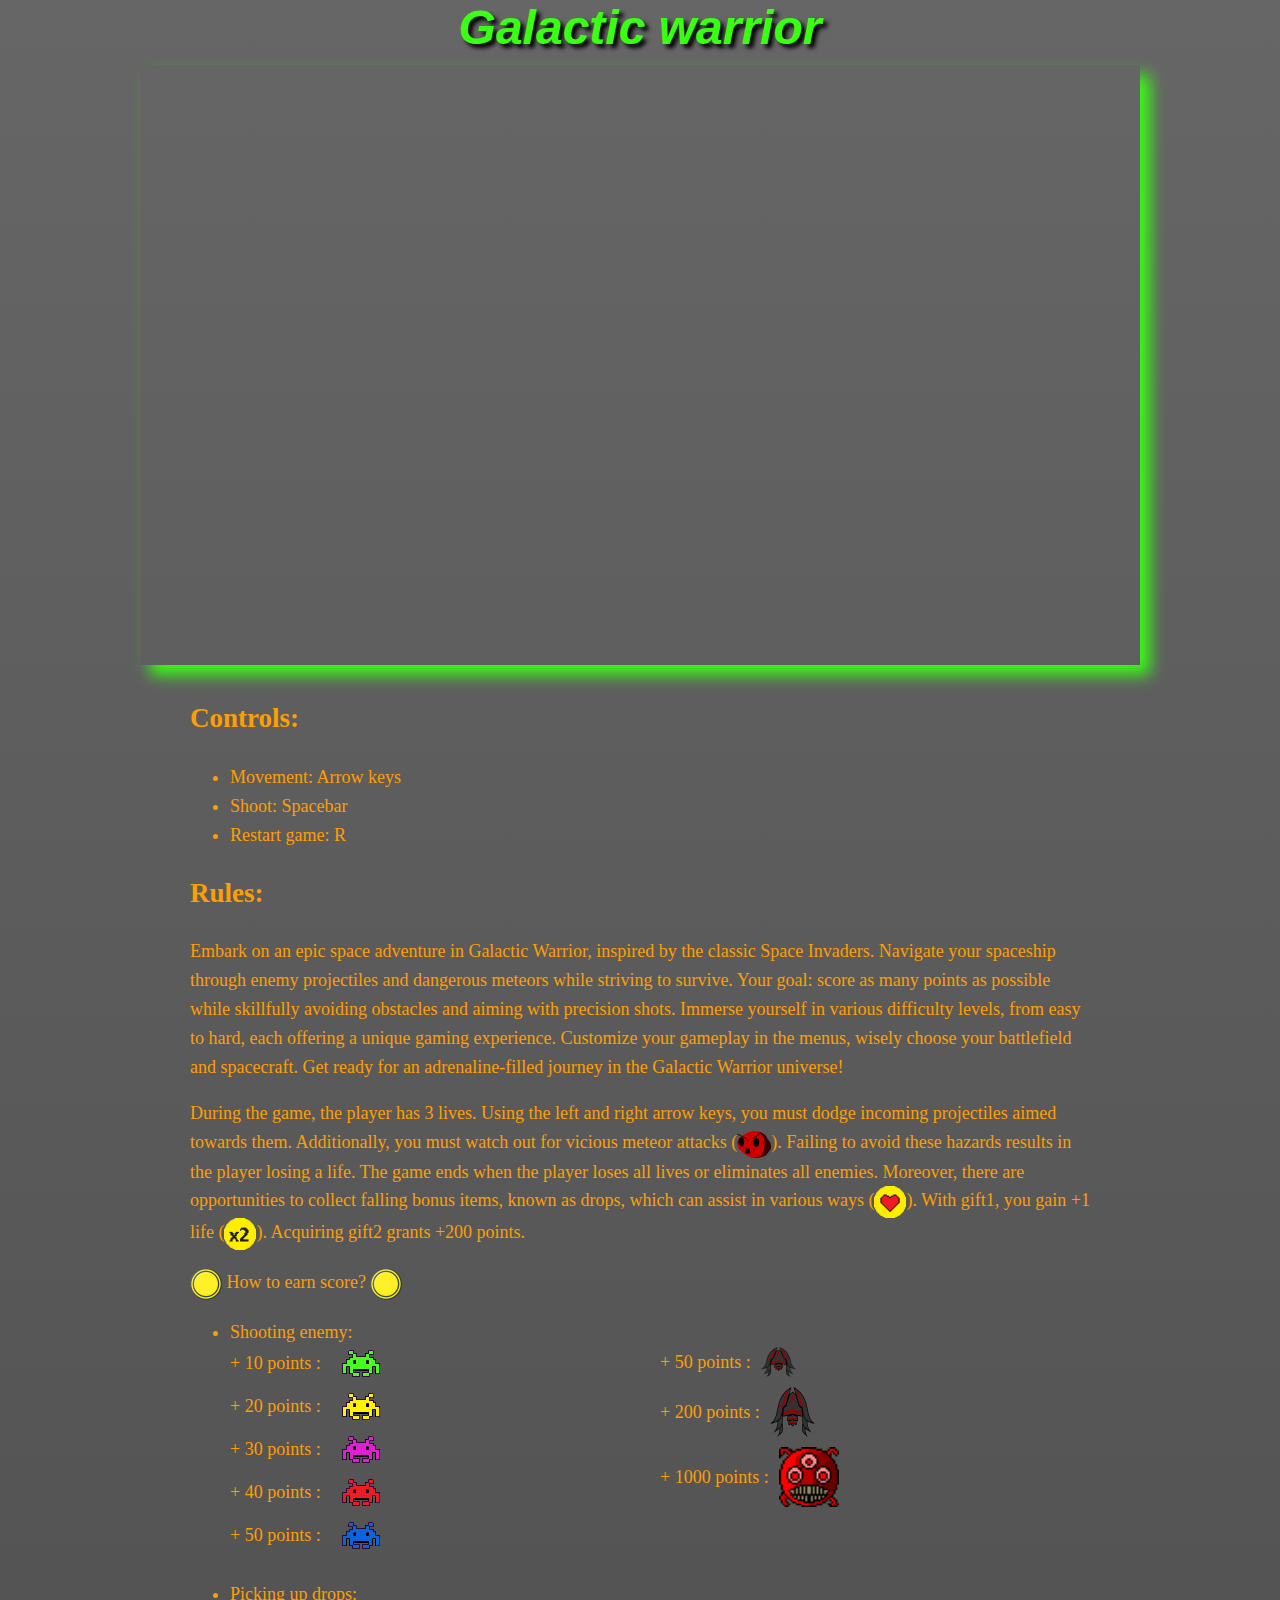
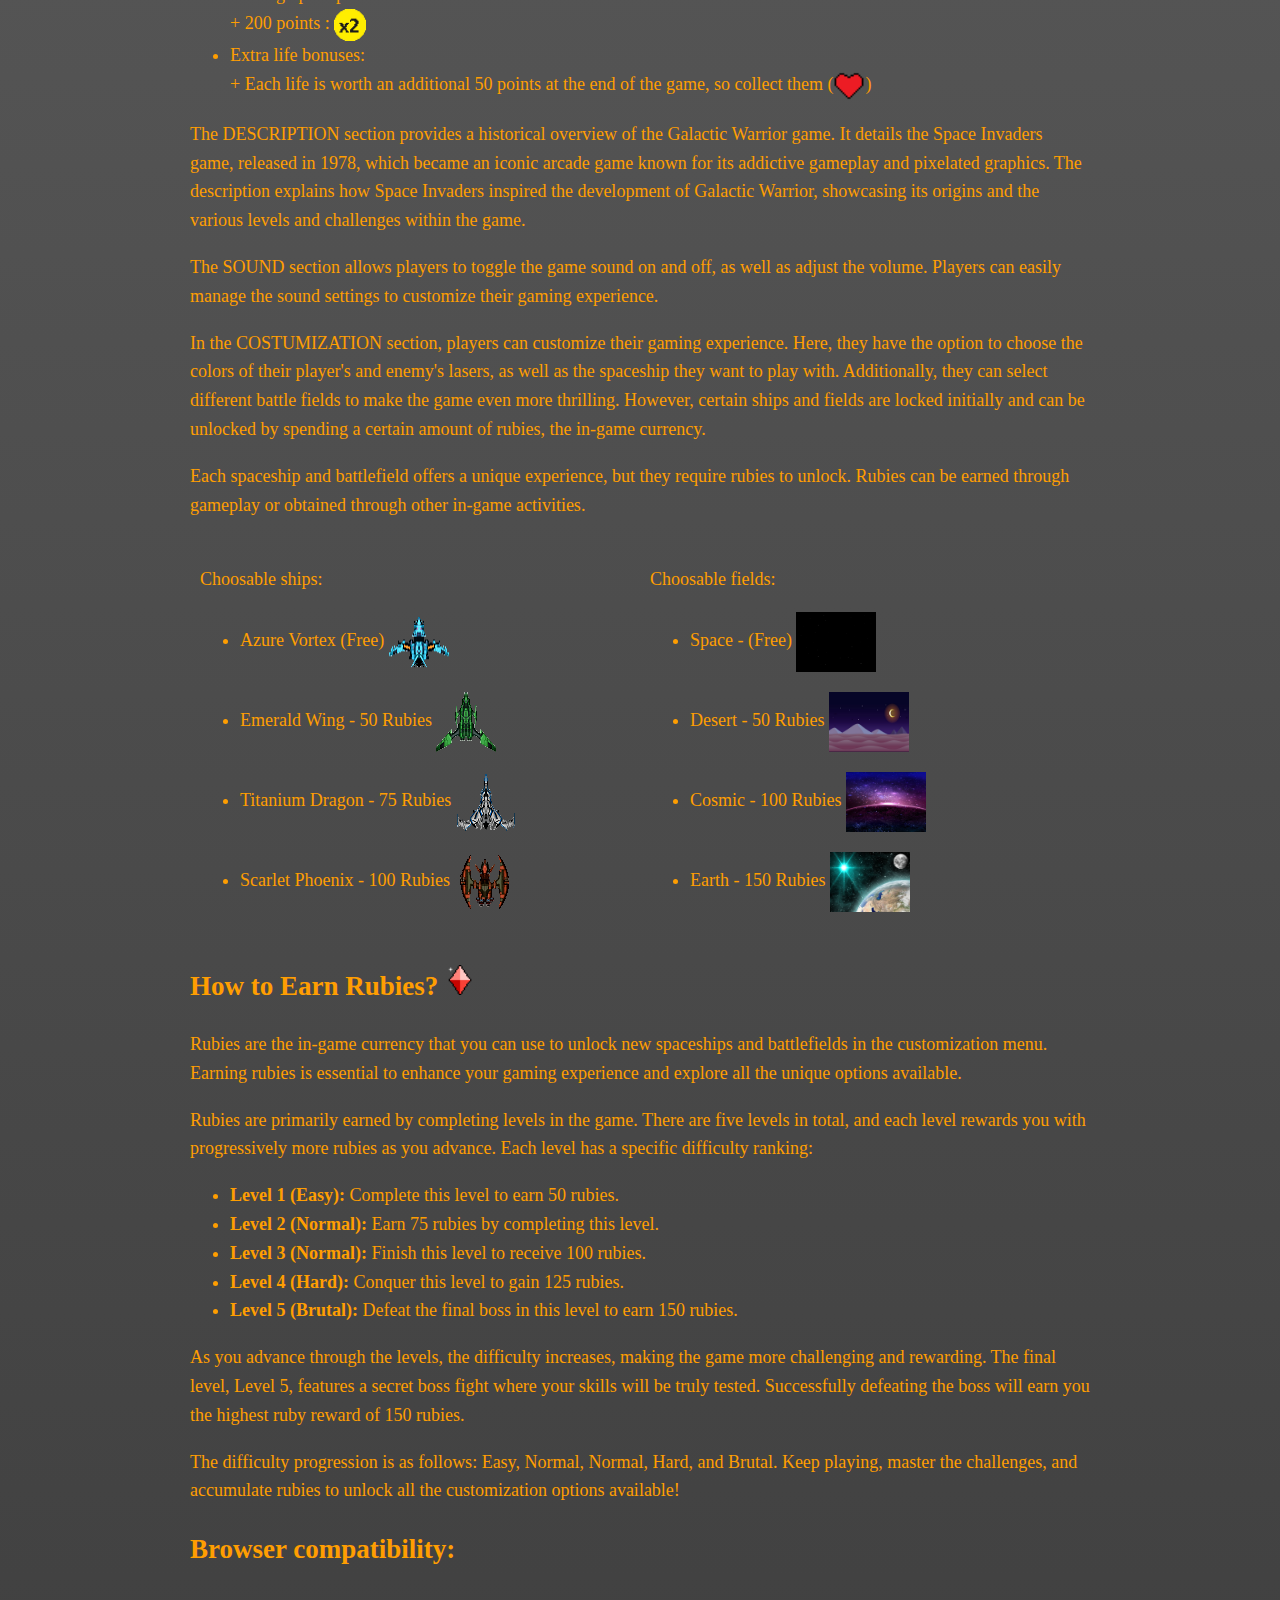
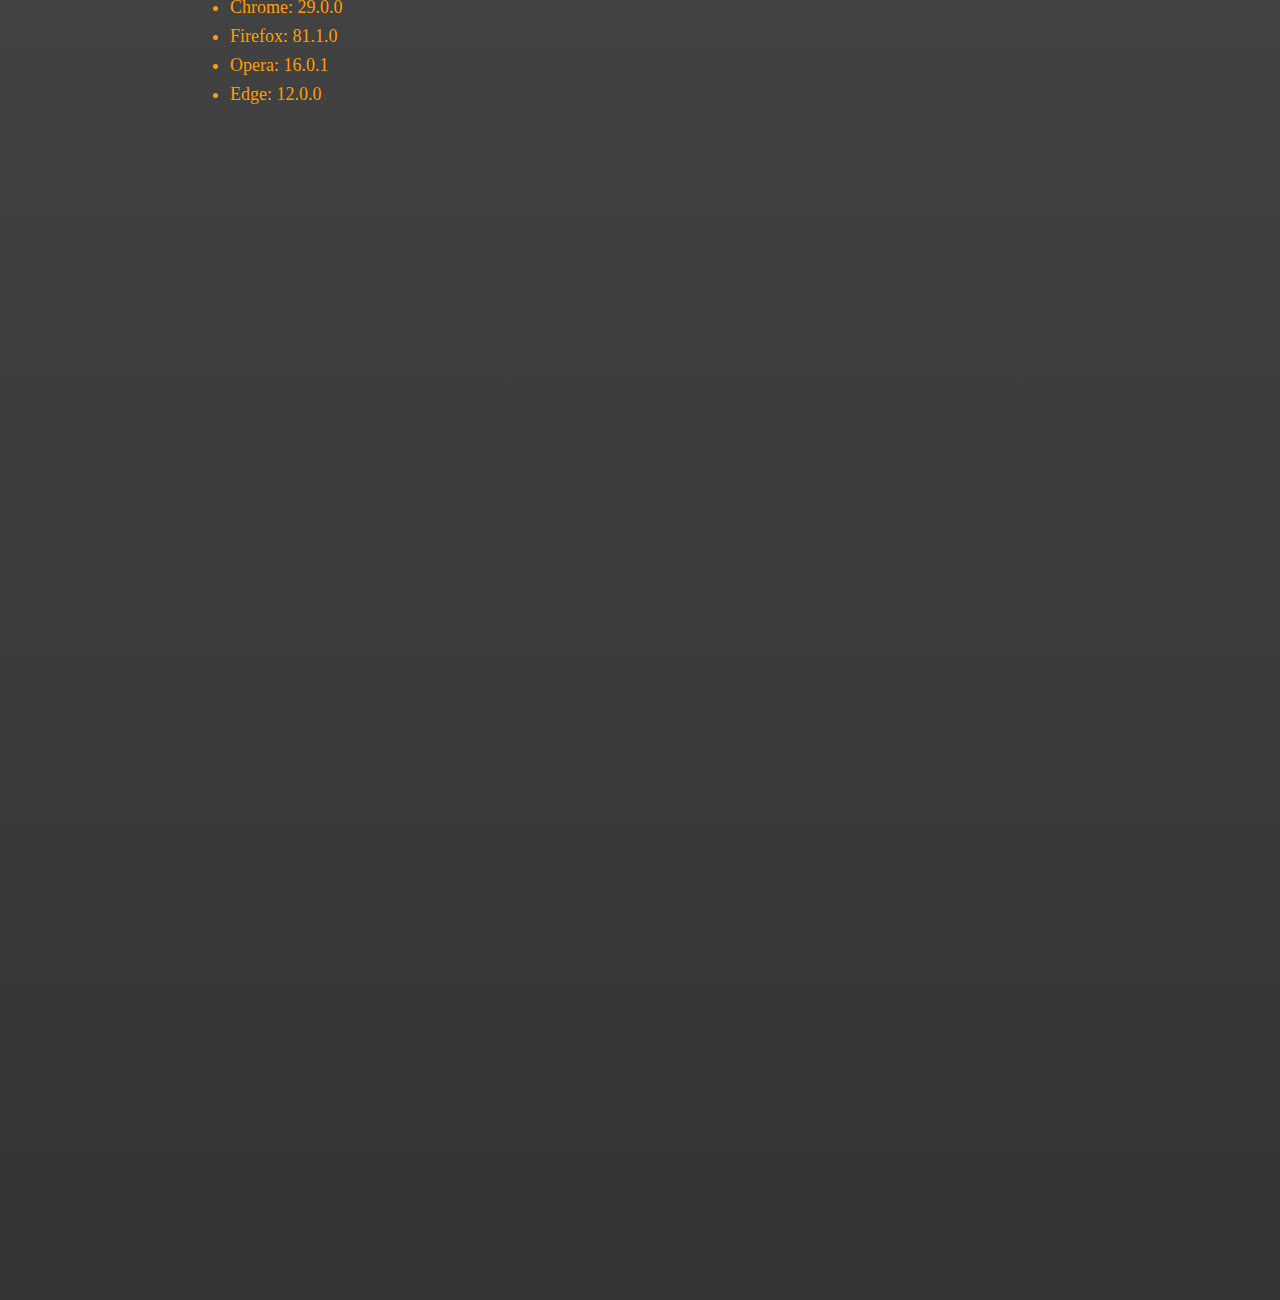
==== commit f5149572: "Browser compatibilty check + debug in levels" ====
--- a/Galactic warrior/index.html
+++ b/Galactic warrior/index.html
@@ -149,7 +149,6 @@
             <li>Firefox: 81.1.0</li>
             <li>Opera: 16.0.1</li>
             <li>Edge: 12.0.0</li>
-            <li>Safari (mac): 9.2.0</li>
         </ul>
 
     </div>
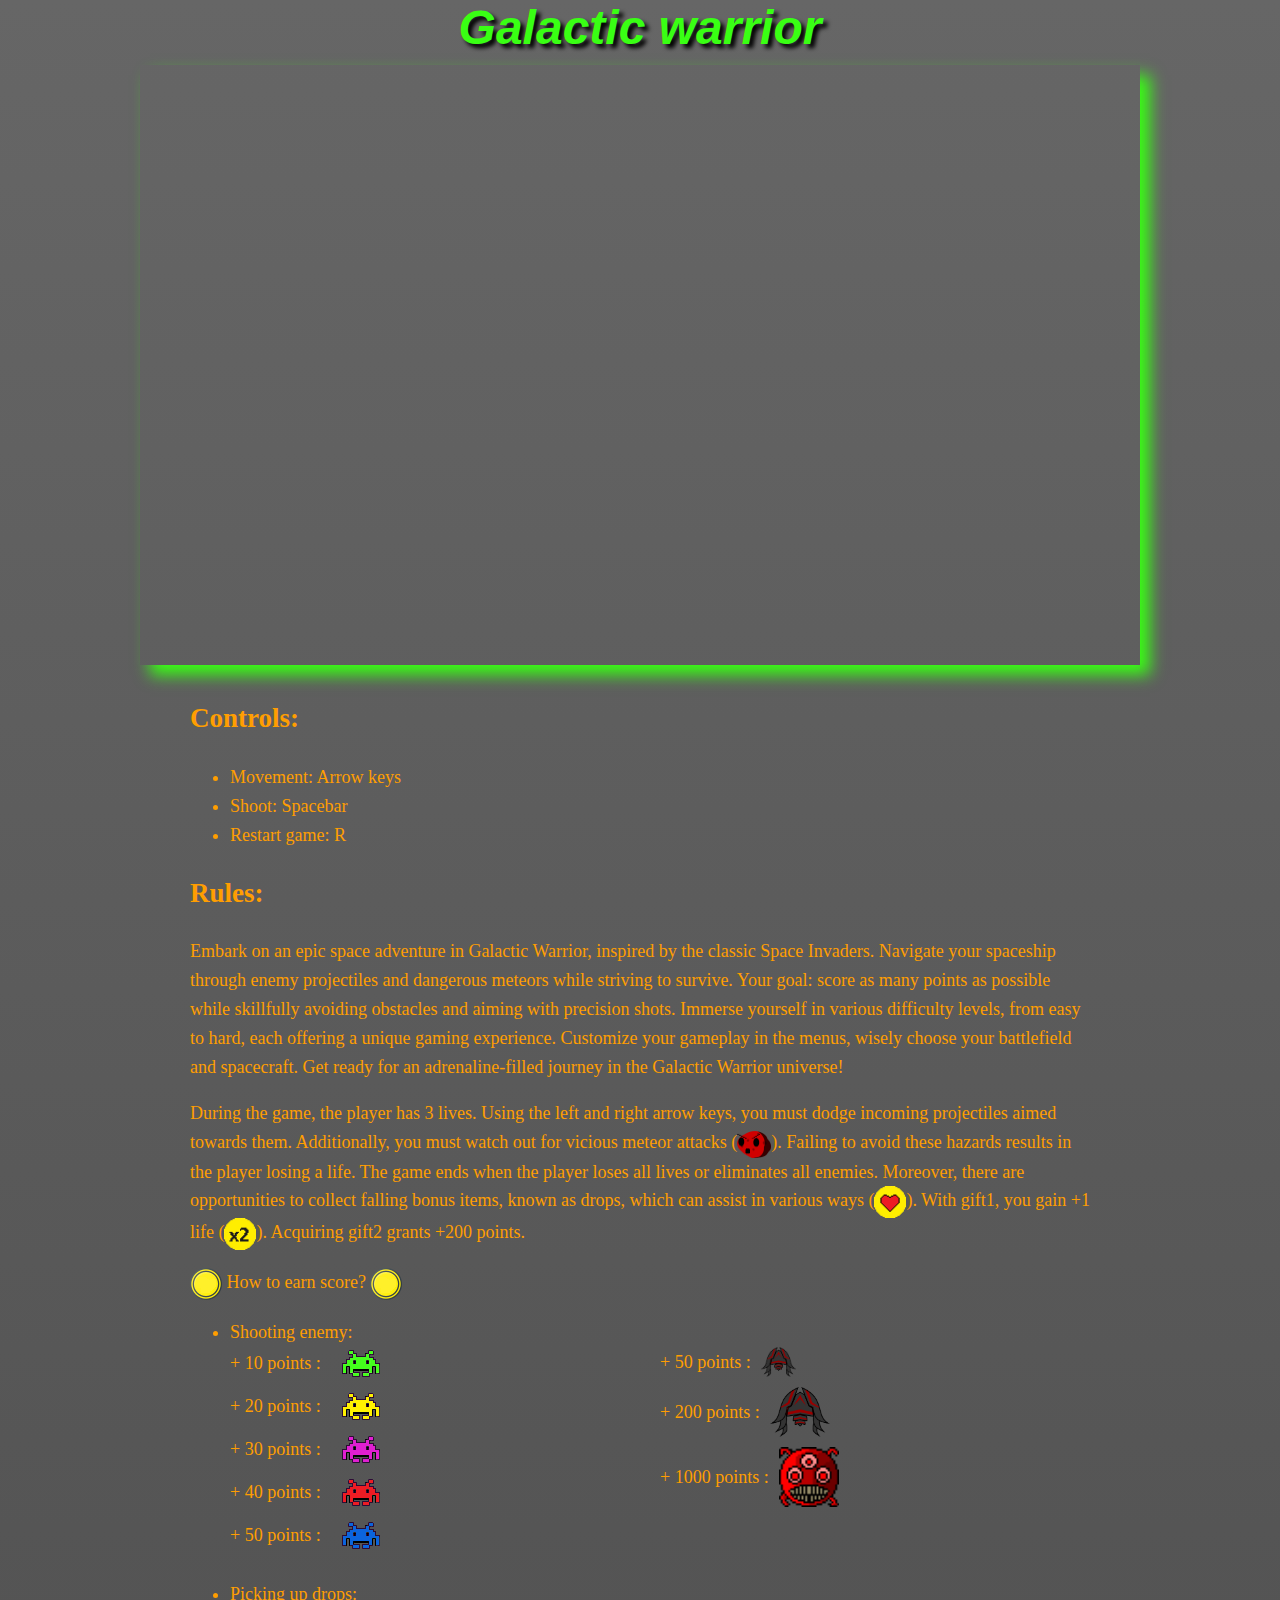
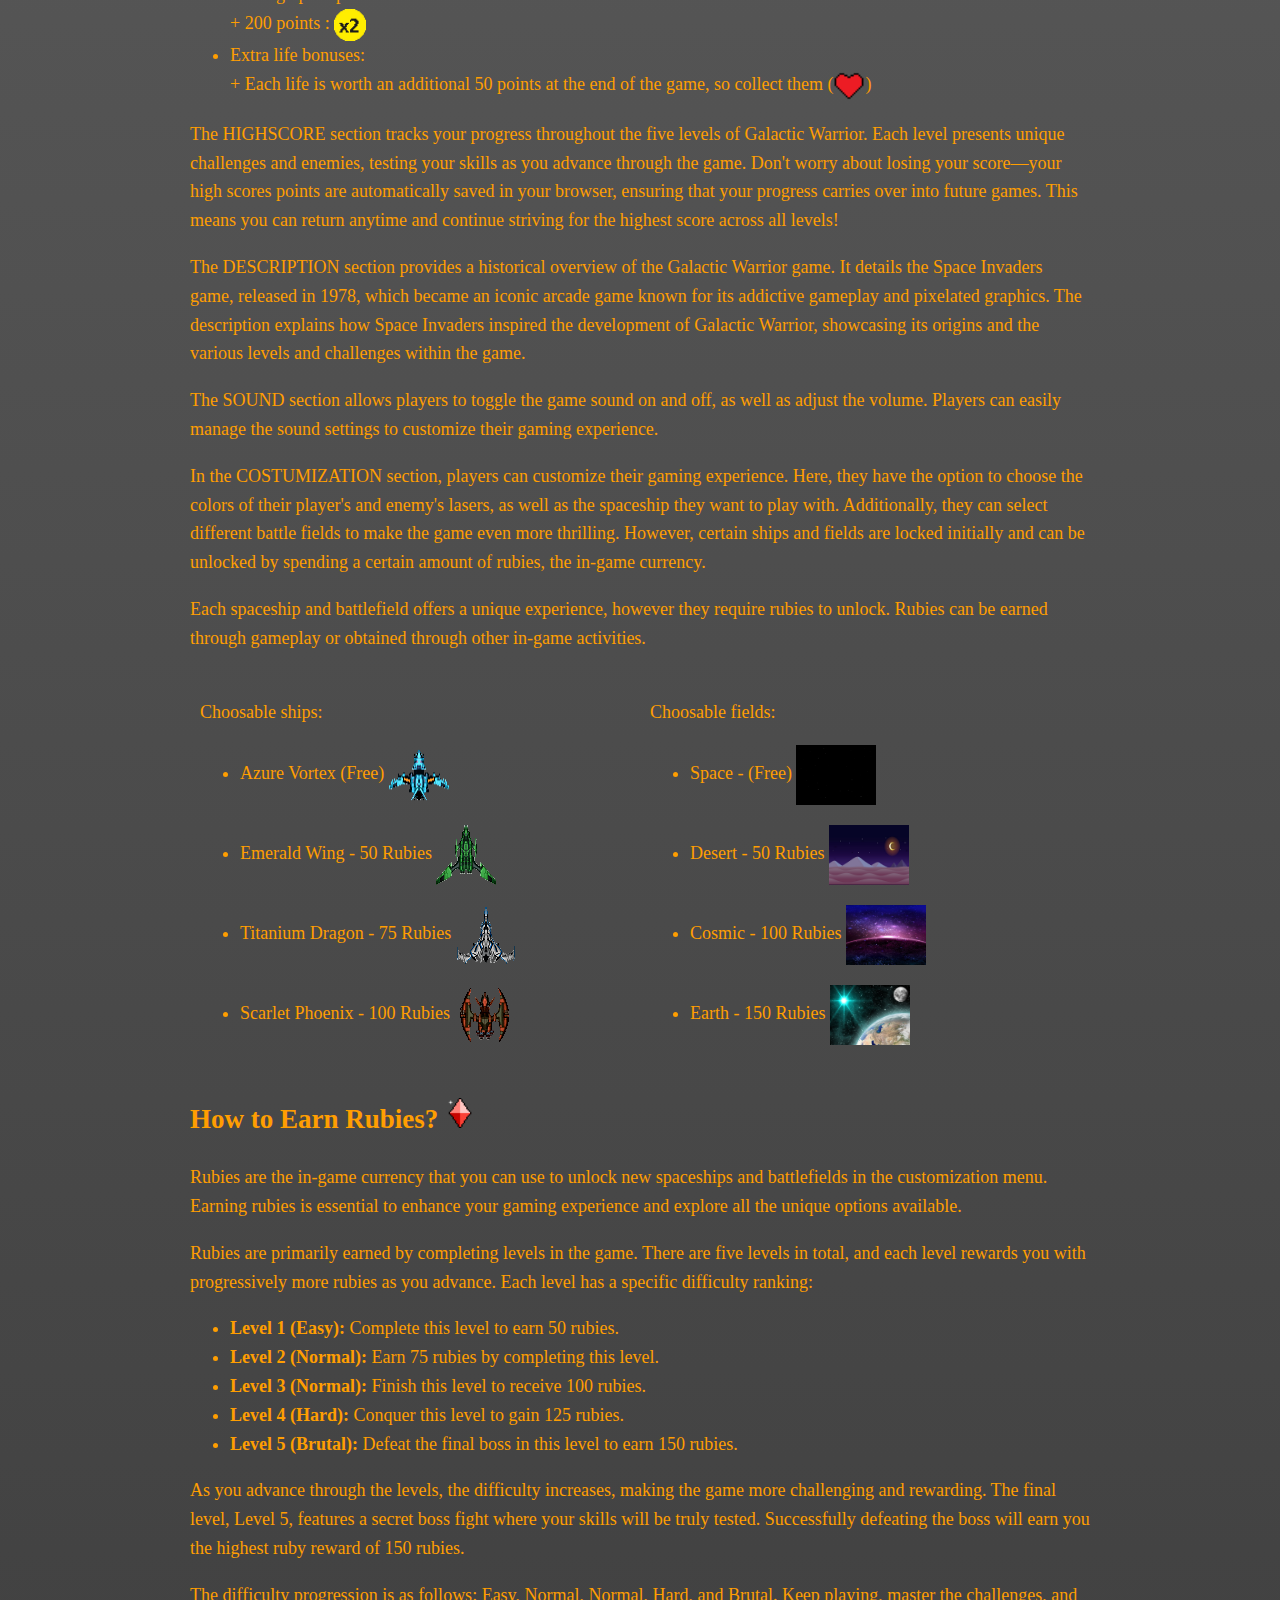
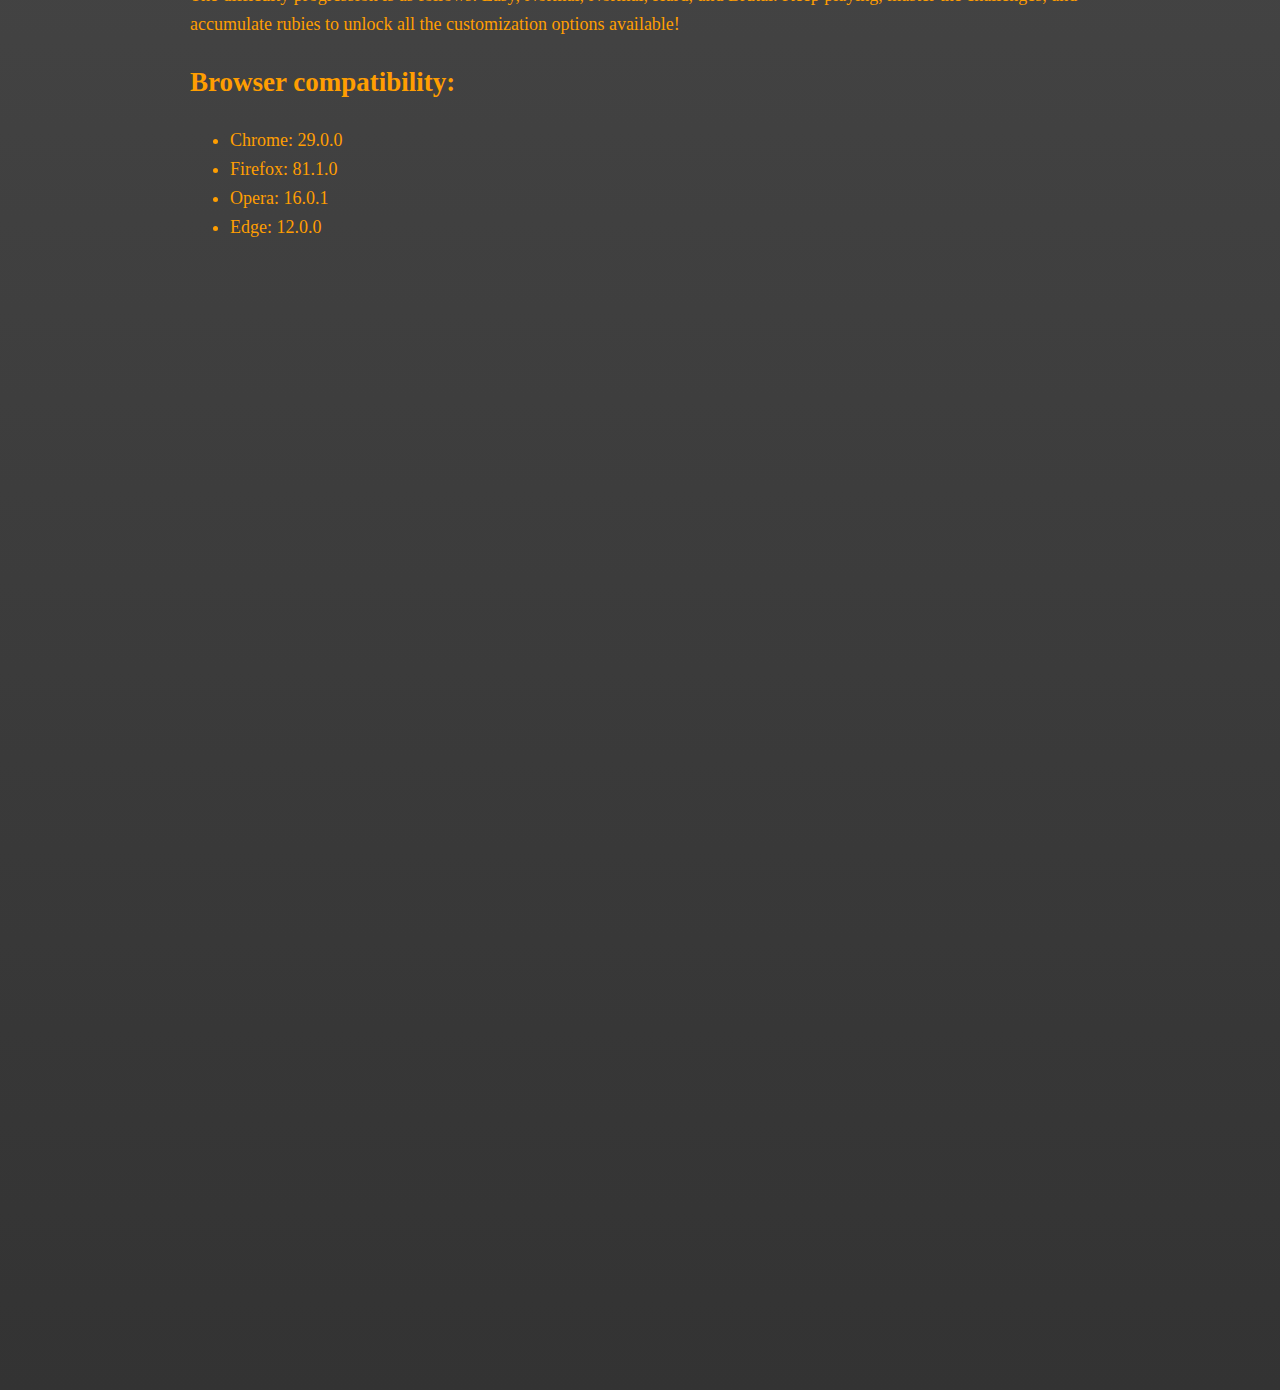
==== commit ab6f4571: "Latest version" ====
--- a/Galactic warrior/index.html
+++ b/Galactic warrior/index.html
@@ -62,7 +62,7 @@
                         </ul>
                         <ul class="points-column">
                             <li>+ 50 points : <img src="images/enemy/enemy6.png" alt="enemy6" width="35" height="30"></li>
-                            <li>+ 200 points : <img src="images/enemy/enemy6.png" alt="Miniboss" width="45" height="50"></li>
+                            <li>+ 200 points : <img src="images/enemy/enemy6.png" alt="Miniboss" width="60" height="50"></li>
                             <li>+ 1000 points : <img src="images/enemy/Boss1.png" alt="BOSS" width="60" height="60"></li>
                         </ul>
                     </div>
@@ -85,6 +85,10 @@
         </p>
 
         <p>
+            The HIGHSCORE section tracks your progress throughout the five levels of Galactic Warrior. Each level presents unique challenges and enemies, testing your skills as you advance through the game. Don't worry about losing your score—your high scores points are automatically saved in your browser, ensuring that your progress carries over into future games. This means you can return anytime and continue striving for the highest score across all levels!
+        </p>
+
+        <p>
             The DESCRIPTION section provides a historical overview of the Galactic Warrior game. It details the Space Invaders game, released in 1978, which became an iconic arcade game known for its addictive gameplay and pixelated graphics. The description explains how Space Invaders inspired the development of Galactic Warrior, showcasing its origins and the various levels and challenges within the game.
         </p>
 
@@ -97,7 +101,7 @@
         </p>
         
         <p>
-            Each spaceship and battlefield offers a unique experience, but they require rubies to unlock. Rubies can be earned through gameplay or obtained through other in-game activities.
+            Each spaceship and battlefield offers a unique experience, however they require rubies to unlock. Rubies can be earned through gameplay or obtained through other in-game activities.
         </p>
         
         <div class="customization-section">
--- a/Galactic warrior/styles.css
+++ b/Galactic warrior/styles.css
@@ -17,7 +17,7 @@
 }
 
 body {
-    height: 500vh;
+    height: 510vh;
     margin: 0;
     padding: 0;
     display: flex;
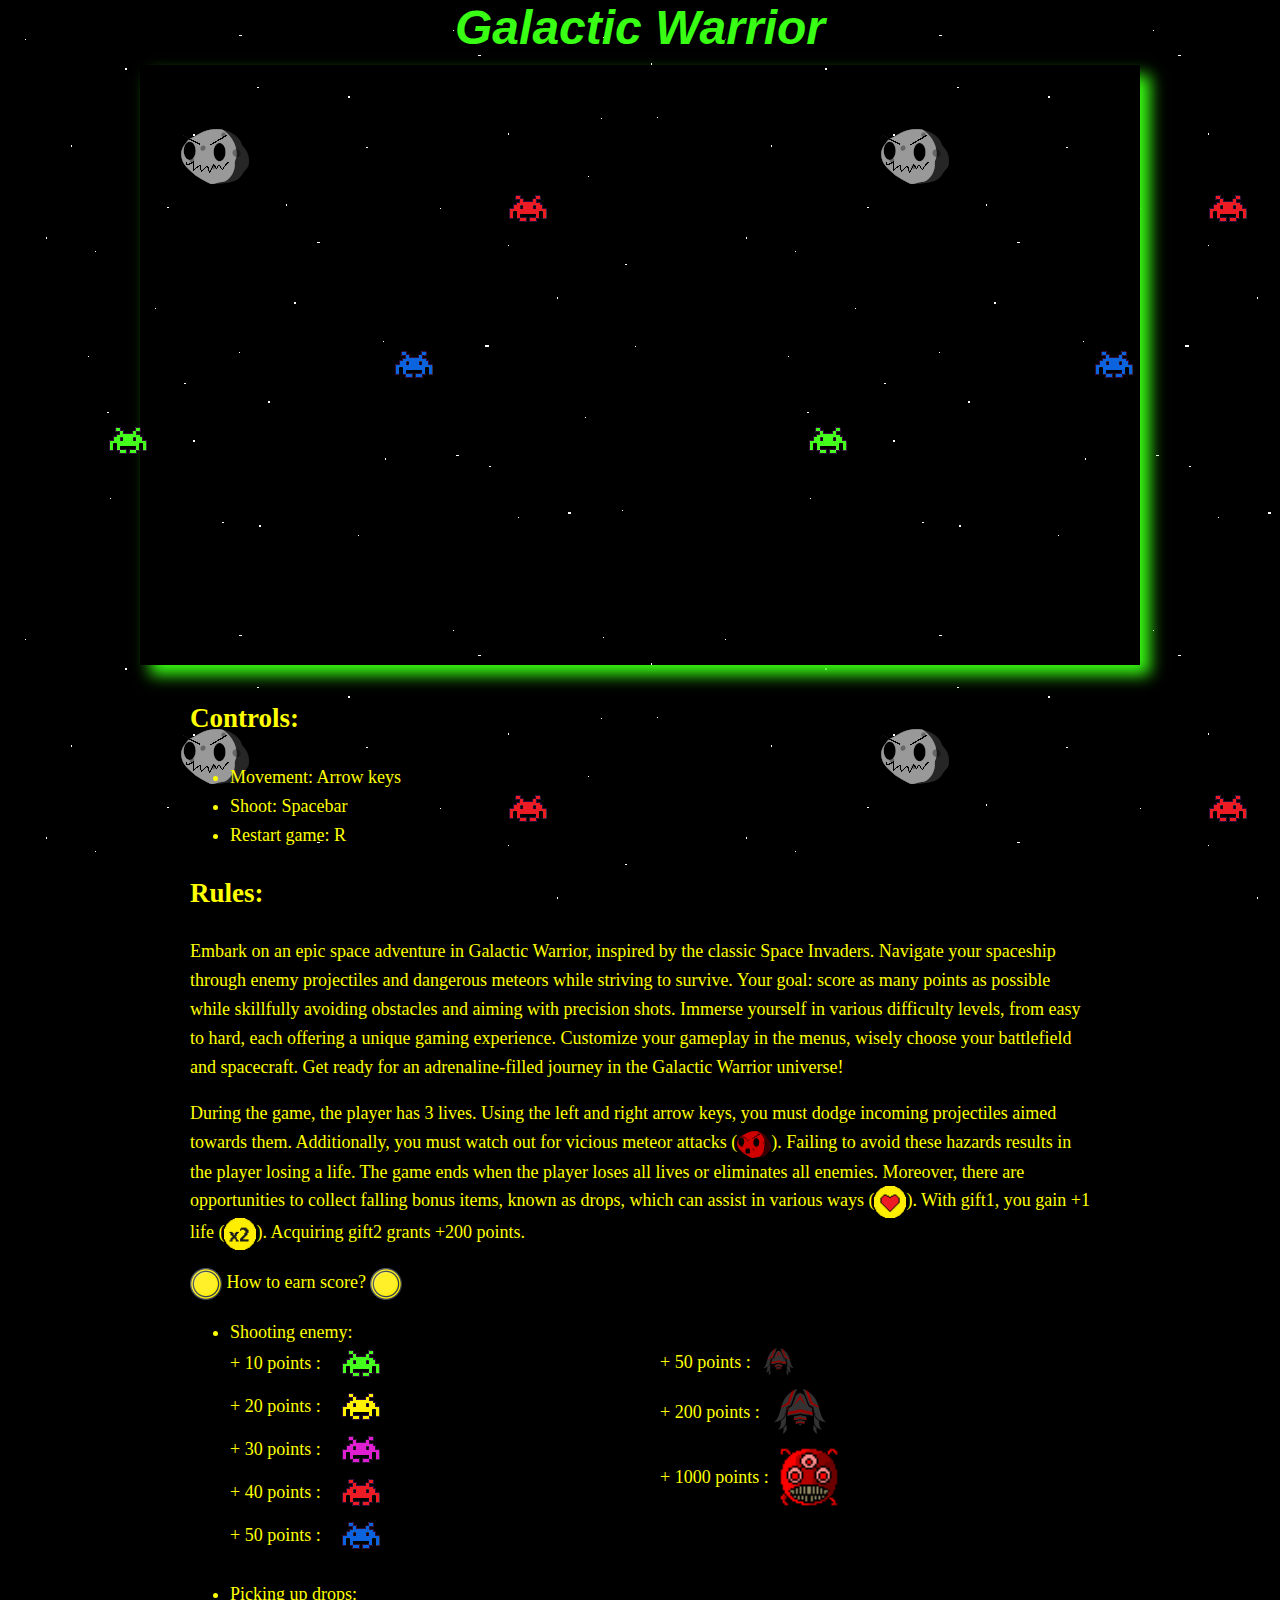
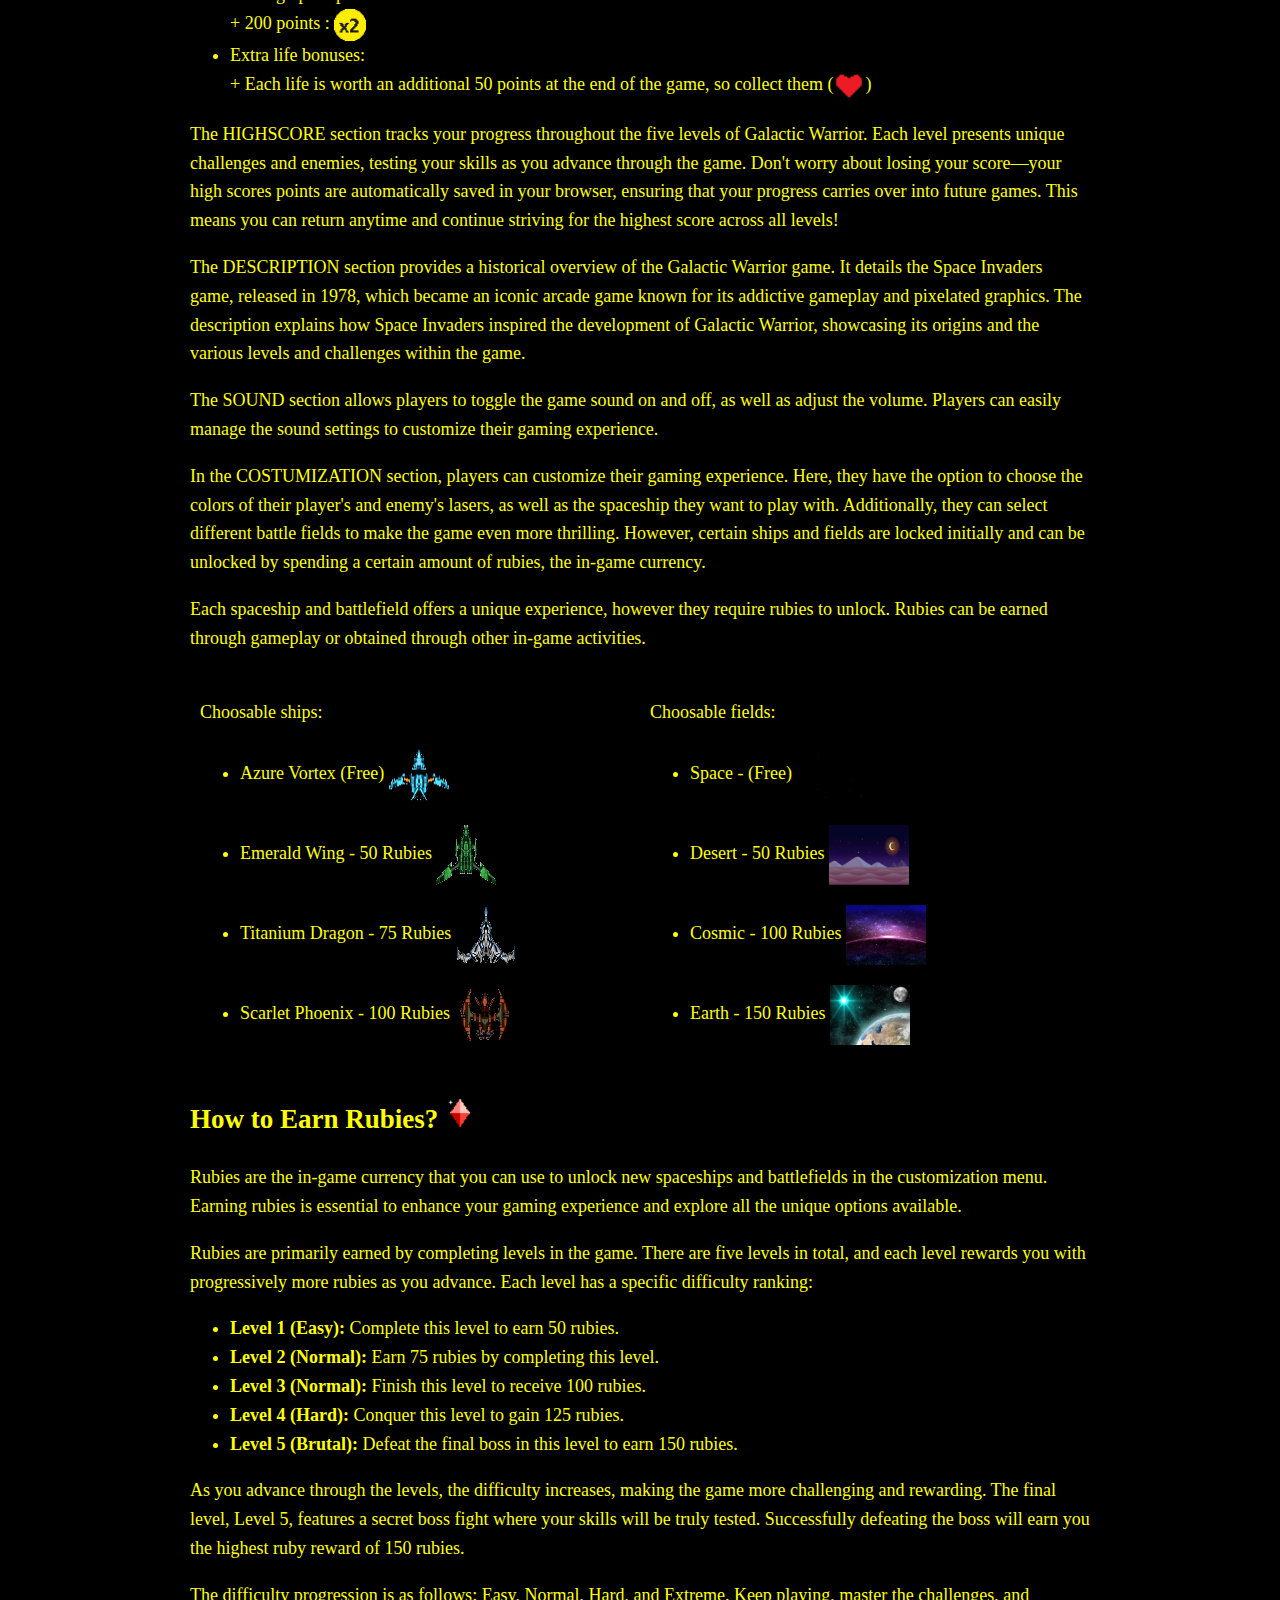
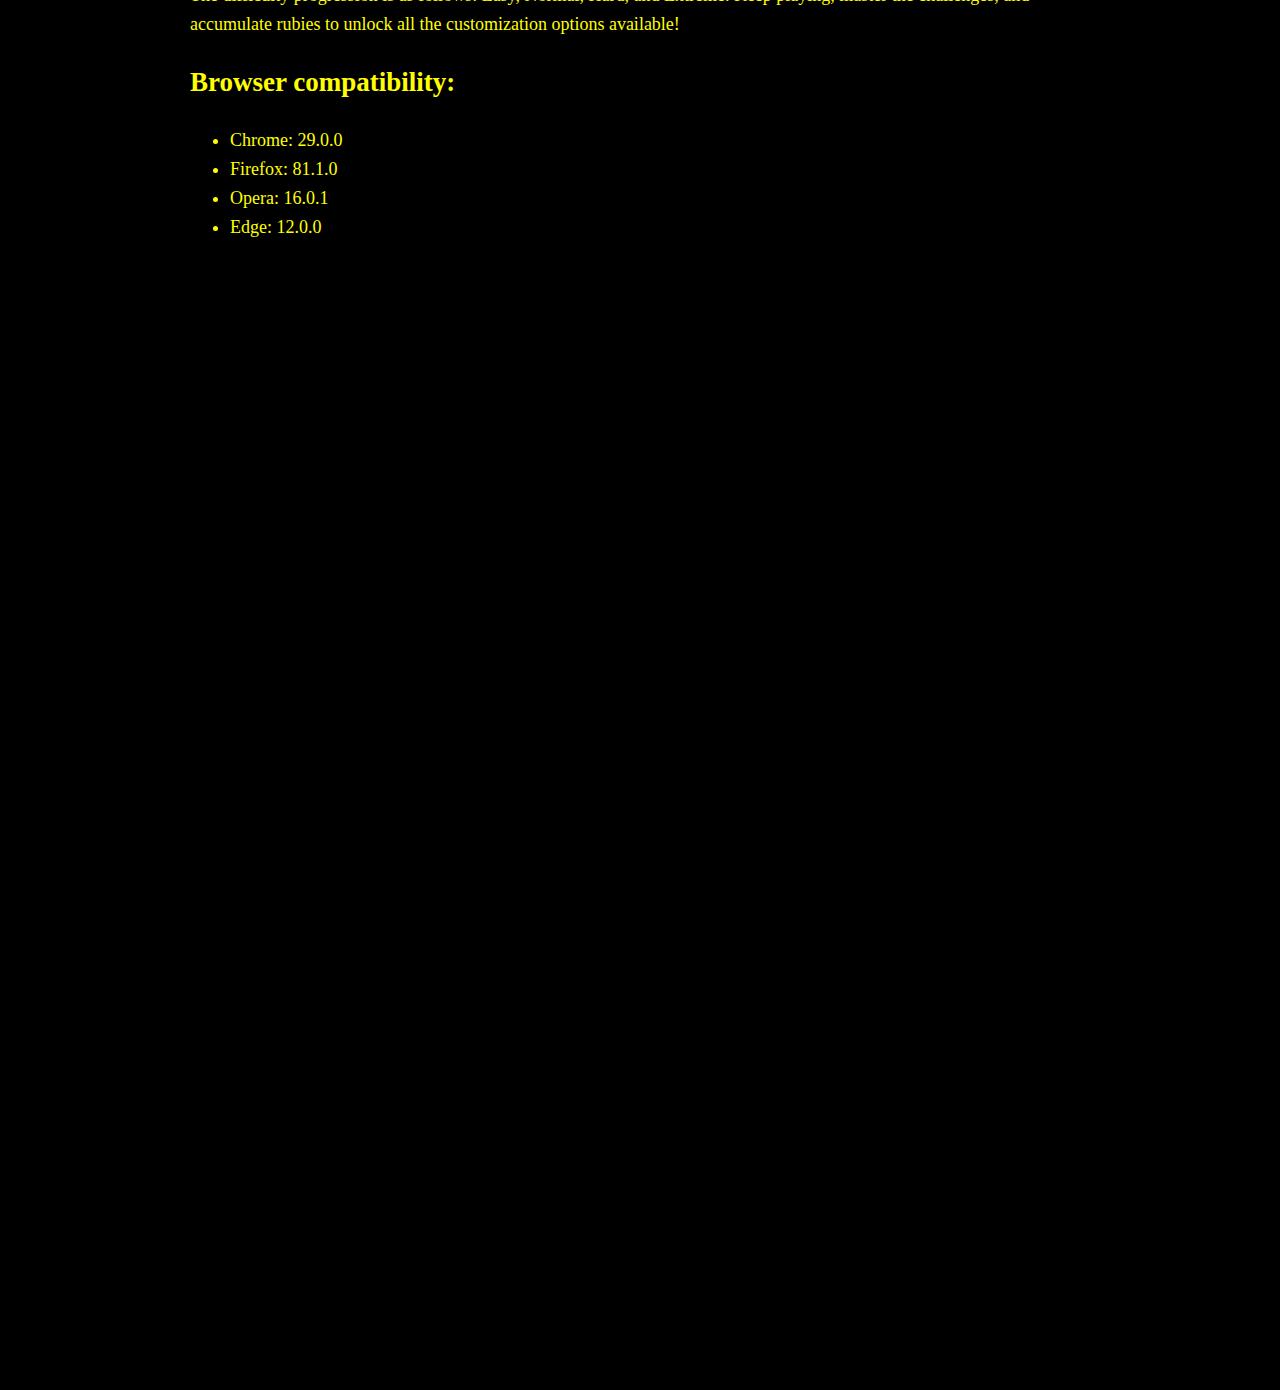
==== commit e68ad4cf: "Background changed" ====
--- a/Galactic warrior/index.html
+++ b/Galactic warrior/index.html
@@ -10,7 +10,7 @@
 </head>
 
 <body>
-    <h1>Galactic warrior</h1>
+    <h1>Galactic Warrior</h1>
     <canvas id="menu"></canvas>
 
     <script type="module" src="index.js"></script>
@@ -143,7 +143,7 @@
             As you advance through the levels, the difficulty increases, making the game more challenging and rewarding. The final level, Level 5, features a secret boss fight where your skills will be truly tested. Successfully defeating the boss will earn you the highest ruby reward of 150 rubies.
         </p>
         <p>
-            The difficulty progression is as follows: Easy, Normal, Normal, Hard, and Brutal. Keep playing, master the challenges, and accumulate rubies to unlock all the customization options available!
+            The difficulty progression is as follows: Easy, Normal, Hard, and Extreme. Keep playing, master the challenges, and accumulate rubies to unlock all the customization options available!
         </p>
         
 
--- a/Galactic warrior/styles.css
+++ b/Galactic warrior/styles.css
@@ -3,7 +3,6 @@
 canvas {
     box-shadow: #39FF14 10px 10px 15px;
     position: relative;
-/*    z-index: 1; */
 }
 
 h1 {
@@ -21,9 +20,38 @@
     margin: 0;
     padding: 0;
     display: flex;
-    background: linear-gradient(to bottom, #666666, #333333);
+    background: #000000;
+    
+    /* A háttérkép és csillagok beállítása*/
+    background-image: url('images/background/SpaceBackground.png'),
+                      radial-gradient(circle, #444 1%, transparent 1%), 
+                      radial-gradient(circle, #333 2%, transparent 2%), 
+                      radial-gradient(circle, #222 3%, transparent 3%);
+    
+    /* A háttérkép ismétlése */
+    background-repeat: repeat;
+    background-size: 700px 600px, 5px 5px, 10px 10px, 15px 15px;
+    background-position: 0 0, 0 0, 0 0, 0 0;
+    
+    /* A háttér fix marad a görgetésnél */
+    background-attachment: fixed;
+    
     align-items: center;
     flex-direction: column;
+    position: relative;
+
+    /* Animáció */
+    animation: moveStars 40s linear infinite;
+}
+
+/* Csillagok mozgatása az animációhoz */
+@keyframes moveStars {
+    0% {
+        background-position: 0 0, 0 0, 0 0, 0 0;
+    }
+    100% {
+        background-position: -700px -600px, 0 0, 0 0, 0 0;
+    }
 }
 
 #description {
@@ -31,8 +59,8 @@
     font-size: 18px;
     text-align: left;
     width: 900px; 
-    color: #ff9e01;
-    line-height: 1.6; 
+    color: yellow;
+    line-height: 1.6;
 }
 
 ul.demo {
@@ -74,4 +102,4 @@
 
 .points-column img {
     margin-left: 10px;
-}
+}